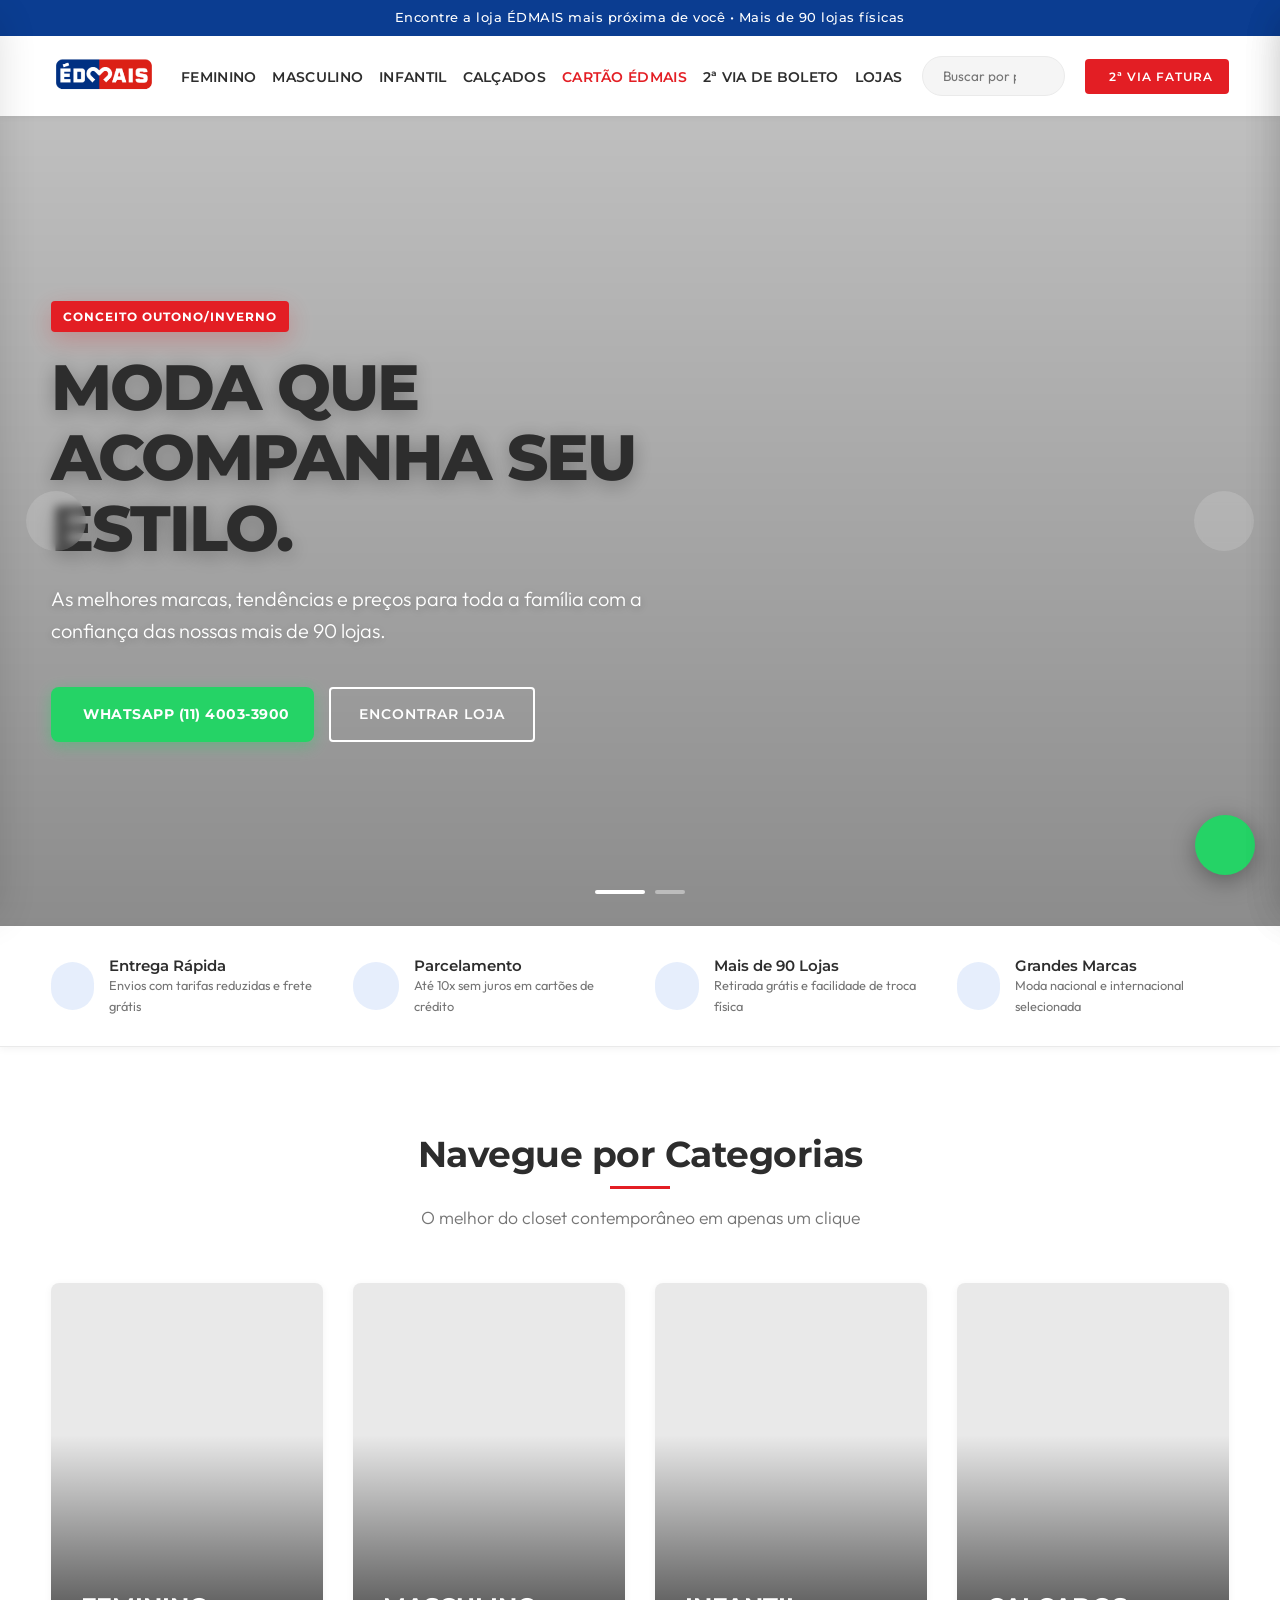
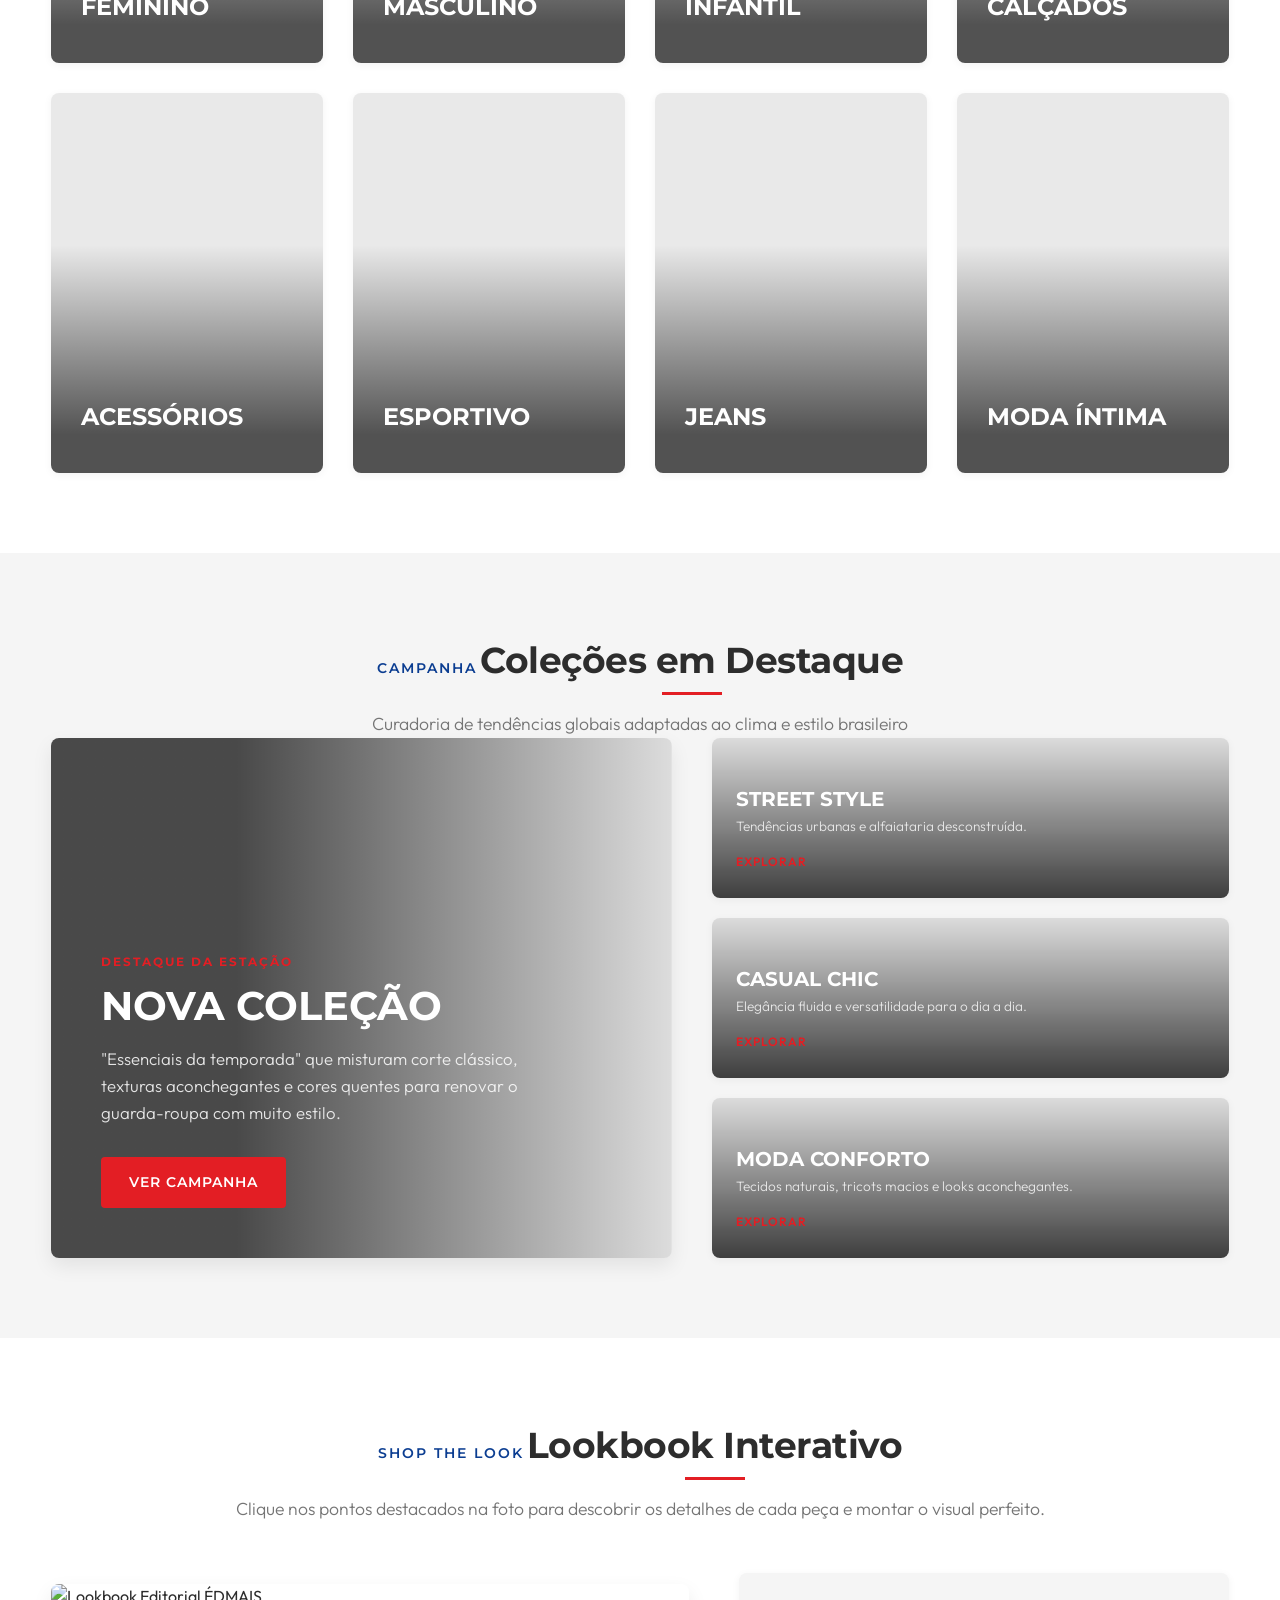
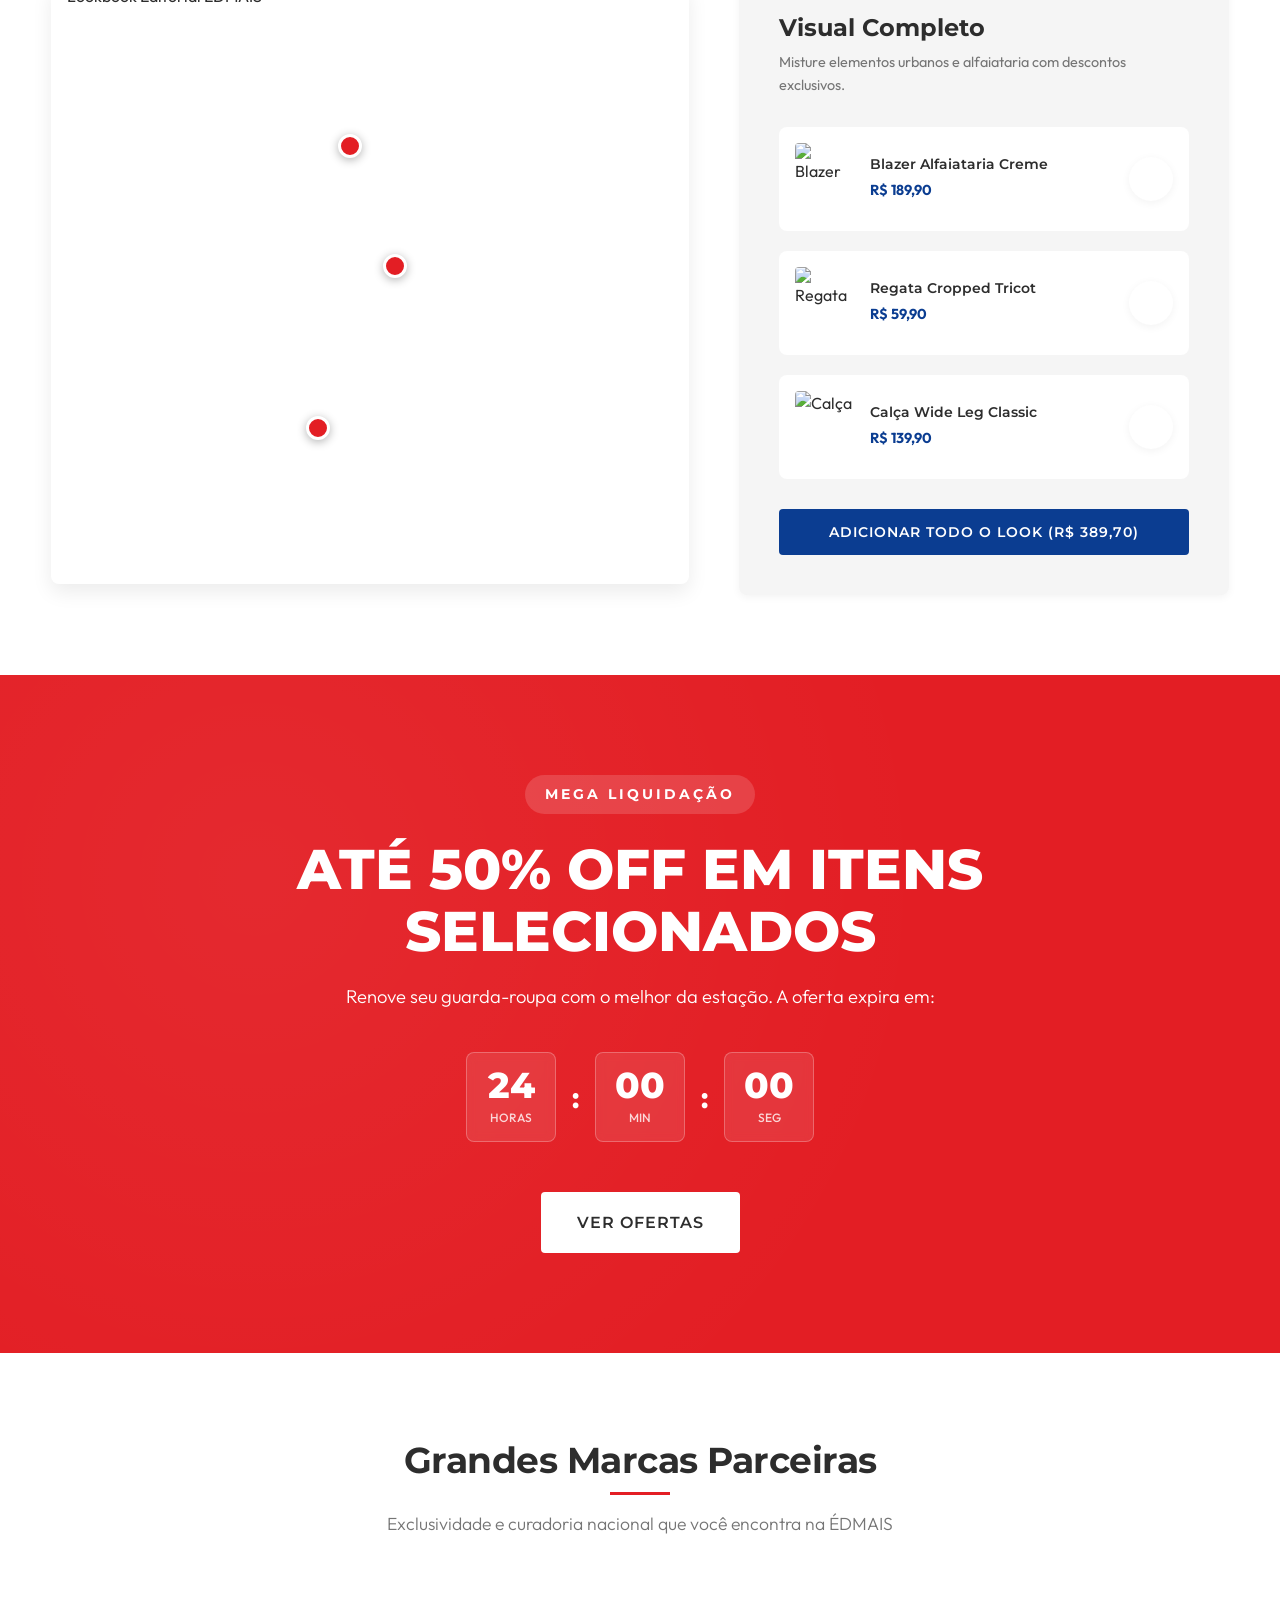
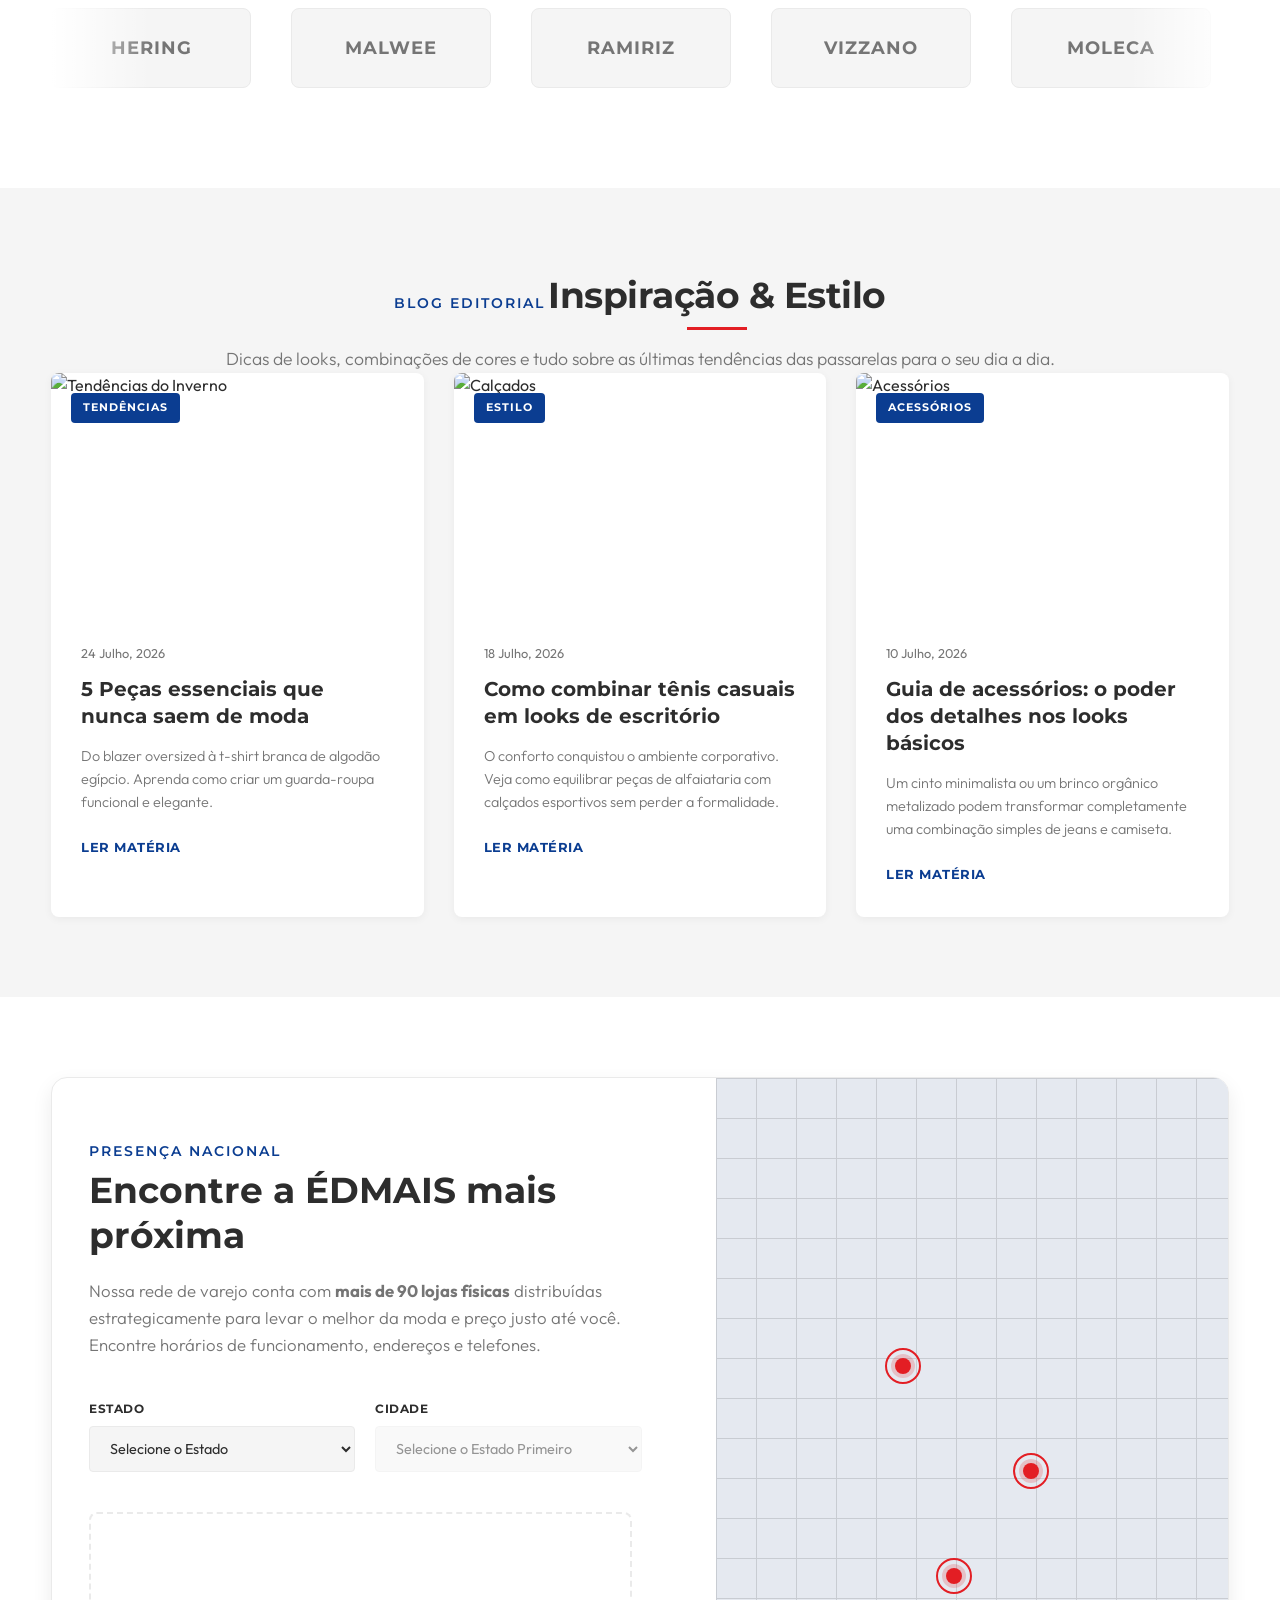
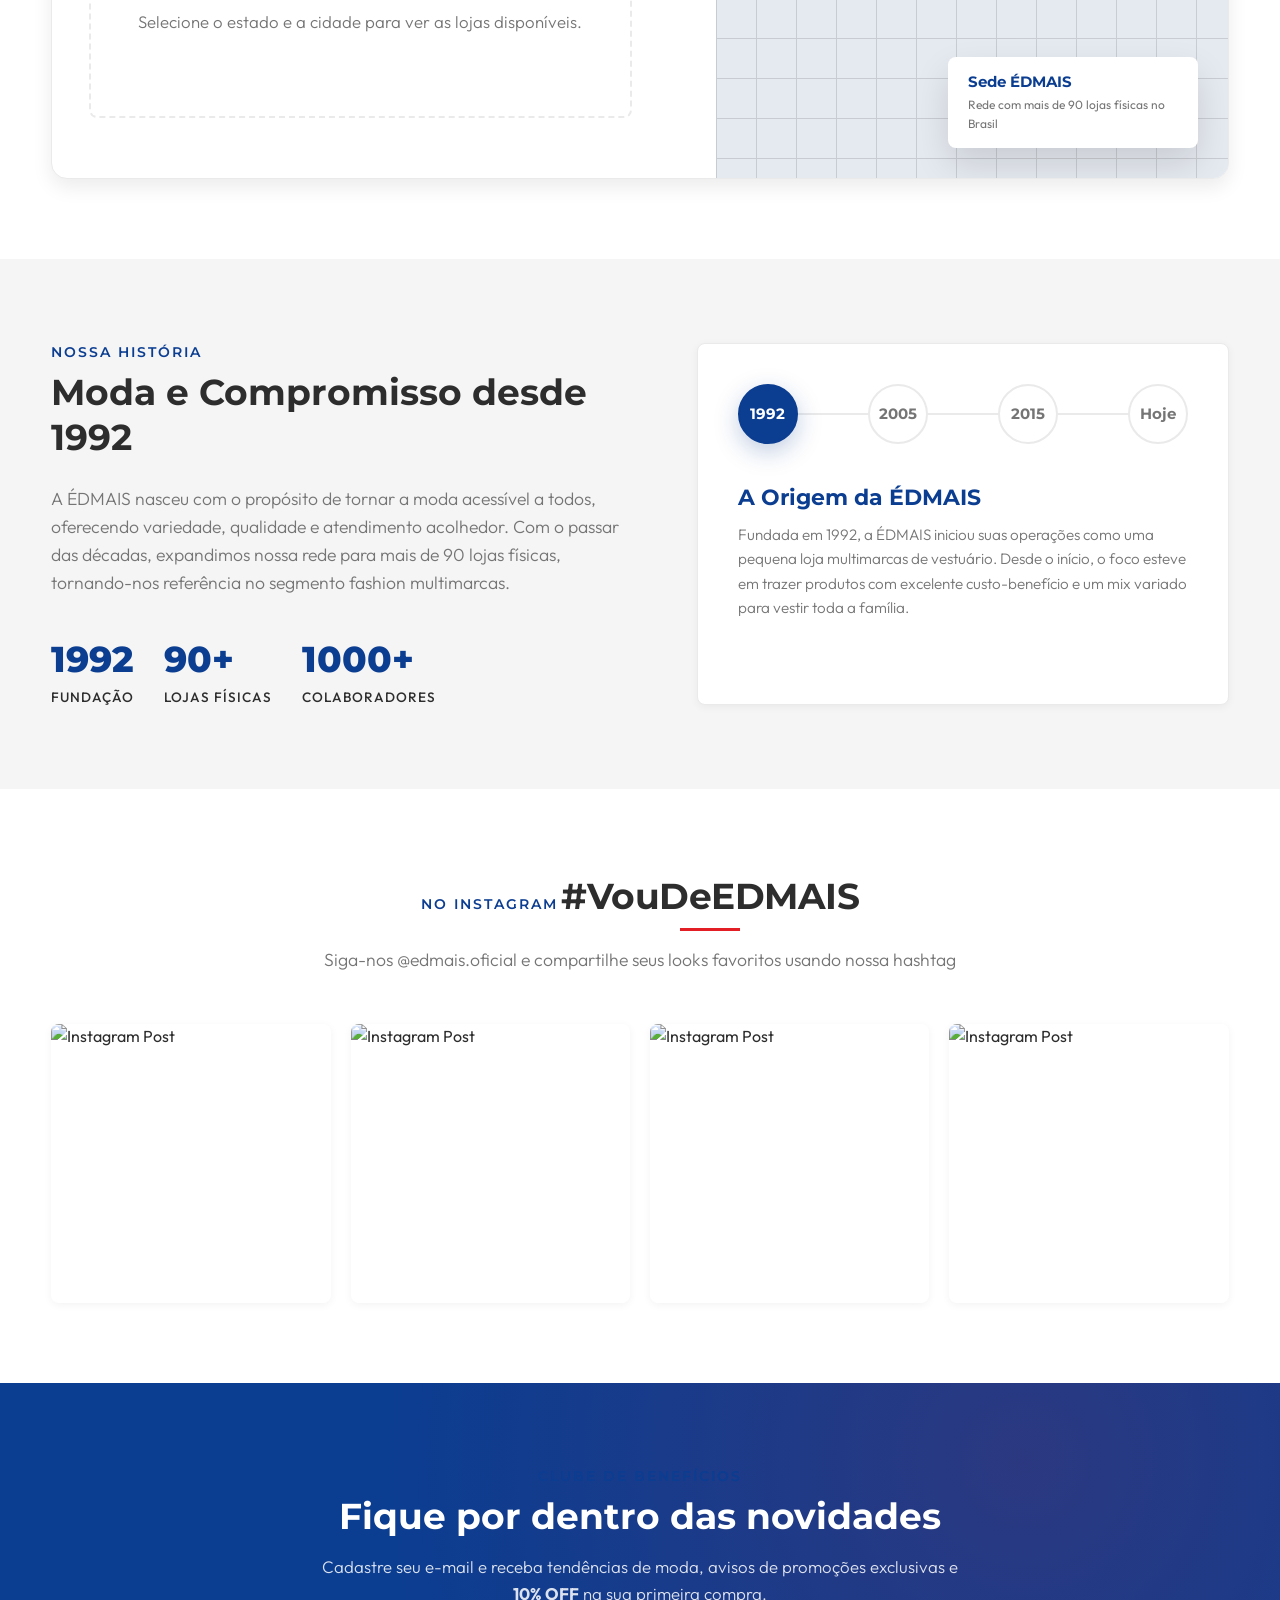
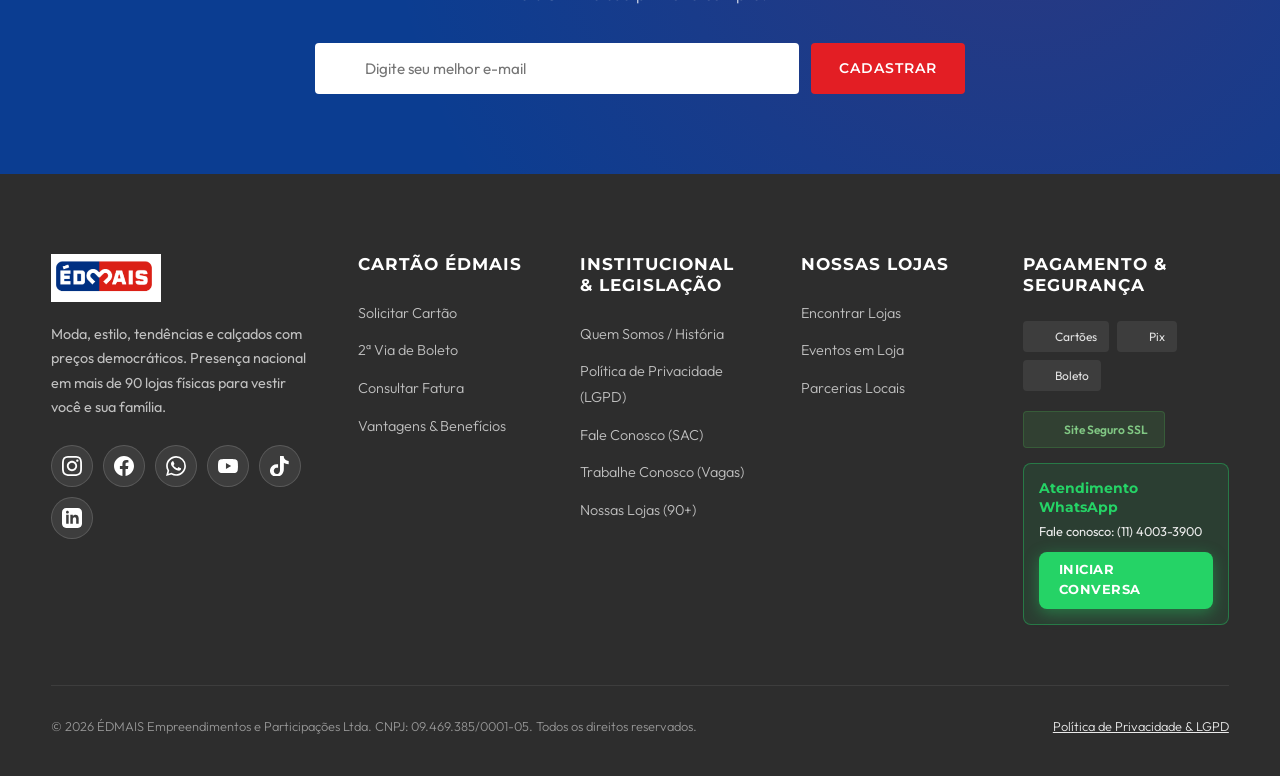
==== index.html @ a842e0b0 "Initial commit: Modernized ÉDMAIS Portal" ====
<!DOCTYPE html>
<html lang="pt-BR">
<head>
    <meta charset="UTF-8">
    <meta name="viewport" content="width=device-width, initial-scale=1.0">
    <title>ÉDMAIS | Moda, Calçados e Acessórios para toda a Família</title>
    <meta name="description" content="Descubra a nova coleção ÉDMAIS. Tendências de moda, calçados e acessórios com preços acessíveis e em mais de 90 lojas físicas.">
    <!-- Google Fonts -->
    <link rel="preconnect" href="https://fonts.googleapis.com">
    <link rel="preconnect" href="https://fonts.gstatic.com" crossorigin>
    <link href="https://fonts.googleapis.com/css2?family=Montserrat:wght@400;500;600;700;800&family=Outfit:wght@300;400;500;600&display=swap" rel="stylesheet">
    <!-- Lucide Icons -->
    <script src="https://unpkg.com/lucide@latest"></script>
    <link rel="stylesheet" href="styles.css">
</head>
<body>

    <!-- TOP PROMO BANNER -->
    <div class="top-promo-banner" id="top-promo">
        <a href="#store-locator" class="promo-link">
            <i data-lucide="map-pin"></i> Encontre a loja ÉDMAIS mais próxima de você • Mais de 90 lojas físicas
        </a>
        <button class="close-top-banner" id="close-banner-btn" aria-label="Fechar banner">
            <i data-lucide="x"></i>
        </button>
    </div>

    <!-- MAIN HEADER -->
    <header class="main-header" id="header">
        <div class="header-container">
            <!-- Mobile Menu Toggle -->
            <button class="mobile-menu-btn" id="mobile-menu-open" aria-label="Menu principal">
                <i data-lucide="menu"></i>
            </button>

            <!-- Brand Logo -->
            <a href="#" class="logo-brand" aria-label="ÉDMAIS Home">
                <img src="logo-edmais-official.png" alt="ÉDMAIS - Moda e Estilo" class="logo-img">
            </a>

            <!-- Desktop Navigation -->
            <nav class="desktop-nav">
                <ul>
                    <li><a href="#departments" class="nav-link">Feminino</a></li>
                    <li><a href="#departments" class="nav-link">Masculino</a></li>
                    <li><a href="#departments" class="nav-link">Infantil</a></li>
                    <li><a href="#departments" class="nav-link">Calçados</a></li>
                    <li><a href="cartao-edmais.html" class="nav-link highlight-red">Cartão ÉDMAIS</a></li>
                    <li><a href="boleto.html" class="nav-link">2ª Via de Boleto</a></li>
                    <li><a href="#store-locator" class="nav-link">Lojas</a></li>
                </ul>
            </nav>

            <!-- Search Area -->
            <div class="header-search">
                <div class="search-input-wrapper">
                    <input type="text" placeholder="Buscar por produtos, marcas..." id="search-input" autocomplete="off">
                    <button class="search-submit-btn" aria-label="Buscar">
                        <i data-lucide="search"></i>
                    </button>
                </div>
                <!-- Search Suggestions Autocomplete -->
                <div class="search-suggestions" id="search-suggestions">
                    <div class="suggestion-group">
                        <span class="group-title">Mais Buscados</span>
                        <a href="#" class="suggestion-item">Jaqueta Jeans</a>
                        <a href="#" class="suggestion-item">Bota de Couro</a>
                        <a href="#" class="suggestion-item">Vestido Floral</a>
                        <a href="#" class="suggestion-item">Tênis Casual</a>
                    </div>
                </div>
            </div>

            <!-- Action Icons -->
            <div class="header-actions">
                <button class="action-btn" id="search-mobile-toggle" aria-label="Buscar (Mobile)">
                    <i data-lucide="search"></i>
                </button>
                <a href="boleto.html" class="btn btn-red btn-xs">
                    <i data-lucide="file-text"></i> 2ª Via Fatura
                </a>
            </div>
        </div>
    </header>

    <!-- MOBILE SEARCH BAR (Toggled) -->
    <div class="mobile-search-bar" id="mobile-search-bar">
        <input type="text" placeholder="Buscar no site..." id="search-input-mobile">
        <button id="close-search-mobile"><i data-lucide="x"></i></button>
    </div>

    <!-- SIDE DRAWER: CART -->
    <div class="drawer-overlay" id="cart-overlay"></div>
    <div class="side-drawer" id="cart-drawer">
        <div class="drawer-header">
            <h3>Seu Carrinho</h3>
            <button class="close-drawer-btn" id="cart-close"><i data-lucide="x"></i></button>
        </div>
        <div class="drawer-content" id="cart-items-container">
            <!-- Dynamic Cart Items here -->
            <div class="empty-state">
                <i data-lucide="shopping-bag" class="empty-icon"></i>
                <p>Seu carrinho está vazio.</p>
                <a href="#departments" class="btn btn-blue close-drawer-action">Explorar Moda</a>
            </div>
        </div>
        <div class="drawer-footer" id="cart-drawer-footer" style="display: none;">
            <div class="summary-row">
                <span>Subtotal</span>
                <span class="total-price" id="cart-subtotal">R$ 0,00</span>
            </div>
            <div class="shipping-info">
                <i data-lucide="truck"></i>
                <span>Frete grátis para compras acima de R$ 199</span>
            </div>
            <button class="btn btn-red btn-block" id="btn-checkout">Finalizar Compra</button>
            <button class="btn btn-outline btn-block close-drawer-action" id="btn-continue-shopping">Continuar Comprando</button>
        </div>
    </div>

    <!-- SIDE DRAWER: FAVORITES -->
    <div class="drawer-overlay" id="favorites-overlay"></div>
    <div class="side-drawer" id="favorites-drawer">
        <div class="drawer-header">
            <h3>Seus Favoritos</h3>
            <button class="close-drawer-btn" id="favorites-close"><i data-lucide="x"></i></button>
        </div>
        <div class="drawer-content" id="fav-items-container">
            <!-- Dynamic Favorites Items here -->
            <div class="empty-state">
                <i data-lucide="heart" class="empty-icon"></i>
                <p>Nenhum item salvo ainda.</p>
                <a href="#departments" class="btn btn-blue close-drawer-action">Ver Tendências</a>
            </div>
        </div>
    </div>

    <!-- SIDE DRAWER: MOBILE MENU -->
    <div class="drawer-overlay" id="mobile-menu-overlay"></div>
    <div class="side-drawer mobile-drawer" id="mobile-drawer">
        <div class="drawer-header">
            <span class="logo-brand">
                <img src="logo-edmais-official.png" alt="ÉDMAIS" class="logo-img">
            </span>
            <button class="close-drawer-btn" id="mobile-menu-close"><i data-lucide="x"></i></button>
        </div>
        <div class="drawer-content">
            <ul class="mobile-nav-list">
                <li><a href="#departments" class="mobile-nav-link">Feminino</a></li>
                <li><a href="#departments" class="mobile-nav-link">Masculino</a></li>
                <li><a href="#departments" class="mobile-nav-link">Infantil</a></li>
                <li><a href="#departments" class="mobile-nav-link">Calçados</a></li>
                <li><a href="cartao-edmais.html" class="mobile-nav-link highlight-red">Cartão ÉDMAIS</a></li>
                <li><a href="boleto.html" class="mobile-nav-link">2ª Via de Boleto</a></li>
                <li><a href="#store-locator" class="mobile-nav-link">Lojas Físicas (90+)</a></li>
            </ul>
            <div class="mobile-drawer-footer">
                <a href="tel:0800" class="contact-item"><i data-lucide="phone"></i> Atendimento</a>
                <a href="#store-locator" class="contact-item"><i data-lucide="map-pin"></i> Encontre uma Loja</a>
            </div>
        </div>
    </div>

    <!-- HERO SECTION -->
    <section class="hero-section">
        <div class="hero-carousel">
            <!-- Slide 1 -->
            <div class="hero-slide active" style="background-image: linear-gradient(rgba(0, 0, 0, 0.25), rgba(0, 0, 0, 0.45)), url('https://images.unsplash.com/photo-1490481651871-ab68de25d43d?auto=format&fit=crop&w=1600&q=80');">
                <div class="hero-content">
                    <span class="badge-tag">CONCEITO OUTONO/INVERNO</span>
                    <h1 class="hero-title">Moda que acompanha seu estilo.</h1>
                    <p class="hero-subtitle">As melhores marcas, tendências e preços para toda a família com a confiança das nossas mais de 90 lojas.</p>
                    <div class="hero-actions-row">
                        <a href="https://wa.me/551140033900?text=Ol%C3%A1%21%20Gostaria%20de%20atendimento%20nas%20Lojas%20%C9DMAIS" target="_blank" rel="noopener" class="btn btn-whatsapp"><i data-lucide="message-circle"></i> WhatsApp (11) 4003-3900</a>
                        <a href="#store-locator" class="btn btn-outline-white">Encontrar Loja</a>
                    </div>
                </div>
            </div>
            <!-- Slide 2 -->
            <div class="hero-slide" style="background-image: linear-gradient(rgba(0, 0, 0, 0.25), rgba(0, 0, 0, 0.45)), url('https://images.unsplash.com/photo-1483985988355-763728e1935b?auto=format&fit=crop&w=1600&q=80');">
                <div class="hero-content">
                    <span class="badge-tag">EXCLUSIVO ÉDMAIS</span>
                    <h2 class="hero-title">Sua essência, suas escolhas.</h2>
                    <p class="hero-subtitle">Descubra a nova linha Denim e Calçados com condições de parcelamento imperdíveis.</p>
                    <div class="hero-actions-row">
                        <a href="#departments" class="btn btn-blue">Ver Jeans</a>
                        <a href="#promotions" class="btn btn-outline-white">Coleção Calçados</a>
                    </div>
                </div>
            </div>
        </div>
        <!-- Slider Navigation -->
        <button class="carousel-control prev" id="hero-prev" aria-label="Anterior"><i data-lucide="chevron-left"></i></button>
        <button class="carousel-control next" id="hero-next" aria-label="Próximo"><i data-lucide="chevron-right"></i></button>
        <div class="carousel-dots" id="hero-dots">
            <span class="dot active"></span>
            <span class="dot"></span>
        </div>
    </section>

    <!-- BENEFITS BAR -->
    <section class="benefits-section">
        <div class="benefits-container">
            <div class="benefit-item">
                <div class="benefit-icon">
                    <i data-lucide="truck"></i>
                </div>
                <div class="benefit-text">
                    <h4>Entrega Rápida</h4>
                    <p>Envios com tarifas reduzidas e frete grátis</p>
                </div>
            </div>
            <div class="benefit-item">
                <div class="benefit-icon">
                    <i data-lucide="credit-card"></i>
                </div>
                <div class="benefit-text">
                    <h4>Parcelamento</h4>
                    <p>Até 10x sem juros em cartões de crédito</p>
                </div>
            </div>
            <div class="benefit-item">
                <div class="benefit-icon">
                    <i data-lucide="map-pin"></i>
                </div>
                <div class="benefit-text">
                    <h4>Mais de 90 Lojas</h4>
                    <p>Retirada grátis e facilidade de troca física</p>
                </div>
            </div>
            <div class="benefit-item">
                <div class="benefit-icon">
                    <i data-lucide="award"></i>
                </div>
                <div class="benefit-text">
                    <h4>Grandes Marcas</h4>
                    <p>Moda nacional e internacional selecionada</p>
                </div>
            </div>
        </div>
    </section>

    <!-- DEPARTMENTS GRID -->
    <section class="section-container" id="departments">
        <div class="section-header">
            <h2 class="section-title">Navegue por Categorias</h2>
            <p class="section-subtitle">O melhor do closet contemporâneo em apenas um clique</p>
        </div>
        <div class="departments-grid">
            <!-- Feminino -->
            <a href="#lookbook" class="dept-card">
                <div class="dept-image" style="background-image: url('https://images.unsplash.com/photo-1487412720507-e7ab37603c6f?auto=format&fit=crop&w=600&q=80');"></div>
                <div class="dept-overlay"></div>
                <div class="dept-content">
                    <h3>Feminino</h3>
                    <span class="dept-cta">Ver Looks <i data-lucide="arrow-right"></i></span>
                </div>
            </a>
            <!-- Masculino -->
            <a href="#lookbook" class="dept-card">
                <div class="dept-image" style="background-image: url('https://images.unsplash.com/photo-1488161628813-04466f872be2?auto=format&fit=crop&w=600&q=80');"></div>
                <div class="dept-overlay"></div>
                <div class="dept-content">
                    <h3>Masculino</h3>
                    <span class="dept-cta">Descobrir <i data-lucide="arrow-right"></i></span>
                </div>
            </a>
            <!-- Infantil -->
            <a href="#lookbook" class="dept-card">
                <div class="dept-image" style="background-image: url('https://images.unsplash.com/photo-1519457431-44ccd64a579b?auto=format&fit=crop&w=600&q=80');"></div>
                <div class="dept-overlay"></div>
                <div class="dept-content">
                    <h3>Infantil</h3>
                    <span class="dept-cta">Explorar <i data-lucide="arrow-right"></i></span>
                </div>
            </a>
            <!-- Calçados -->
            <a href="#lookbook" class="dept-card">
                <div class="dept-image" style="background-image: url('https://images.unsplash.com/photo-1549298916-b41d501d3772?auto=format&fit=crop&w=600&q=80');"></div>
                <div class="dept-overlay"></div>
                <div class="dept-content">
                    <h3>Calçados</h3>
                    <span class="dept-cta">Confira <i data-lucide="arrow-right"></i></span>
                </div>
            </a>
            <!-- Acessórios -->
            <a href="#lookbook" class="dept-card">
                <div class="dept-image" style="background-image: url('https://images.unsplash.com/photo-1509319117193-57bab727e09d?auto=format&fit=crop&w=600&q=80');"></div>
                <div class="dept-overlay"></div>
                <div class="dept-content">
                    <h3>Acessórios</h3>
                    <span class="dept-cta">Acessar <i data-lucide="arrow-right"></i></span>
                </div>
            </a>
            <!-- Esportivo -->
            <a href="#lookbook" class="dept-card">
                <div class="dept-image" style="background-image: url('https://images.unsplash.com/photo-1483721310020-03333e577078?auto=format&fit=crop&w=600&q=80');"></div>
                <div class="dept-overlay"></div>
                <div class="dept-content">
                    <h3>Esportivo</h3>
                    <span class="dept-cta">Treinar <i data-lucide="arrow-right"></i></span>
                </div>
            </a>
            <!-- Jeans -->
            <a href="#lookbook" class="dept-card">
                <div class="dept-image" style="background-image: url('https://images.unsplash.com/photo-1541099649105-f69ad21f3246?auto=format&fit=crop&w=600&q=80');"></div>
                <div class="dept-overlay"></div>
                <div class="dept-content">
                    <h3>Jeans</h3>
                    <span class="dept-cta">Vestir <i data-lucide="arrow-right"></i></span>
                </div>
            </a>
            <!-- Moda Íntima -->
            <a href="#lookbook" class="dept-card">
                <div class="dept-image" style="background-image: url('https://images.unsplash.com/photo-1582533561751-ef6f6ab93a2e?auto=format&fit=crop&w=600&q=80');"></div>
                <div class="dept-overlay"></div>
                <div class="dept-content">
                    <h3>Moda Íntima</h3>
                    <span class="dept-cta">Coleções <i data-lucide="arrow-right"></i></span>
                </div>
            </a>
        </div>
    </section>

    <!-- FEATURED EDITORIAL COLLECTIONS -->
    <section class="section-container bg-light-section">
        <div class="section-header">
            <span class="accent-title">CAMPANHA</span>
            <h2 class="section-title">Coleções em Destaque</h2>
            <p class="section-subtitle">Curadoria de tendências globais adaptadas ao clima e estilo brasileiro</p>
        </div>
        <div class="collections-editorial-grid">
            <!-- Large Editorial Card -->
            <div class="editorial-card-large" style="background-image: linear-gradient(to right, rgba(0,0,0,0.7) 30%, rgba(0,0,0,0.1)), url('https://images.unsplash.com/photo-1539109136881-3be0616acf4b?auto=format&fit=crop&w=1200&q=80');">
                <div class="editorial-content">
                    <span class="editorial-label">Destaque da Estação</span>
                    <h3>Nova Coleção</h3>
                    <p class="editorial-desc">"Essenciais da temporada" que misturam corte clássico, texturas aconchegantes e cores quentes para renovar o guarda-roupa com muito estilo.</p>
                    <a href="#lookbook" class="btn btn-red">Ver Campanha</a>
                </div>
            </div>
            <!-- Sub Editorial Cards Grid -->
            <div class="editorial-sub-grid">
                <!-- Card 1 -->
                <div class="editorial-card-small" style="background-image: linear-gradient(rgba(0,0,0,0.1), rgba(0,0,0,0.75)), url('https://images.unsplash.com/photo-1509631179647-0177331693ae?auto=format&fit=crop&w=800&q=80');">
                    <div class="editorial-content-small">
                        <h4>Street Style</h4>
                        <p>Tendências urbanas e alfaiataria desconstruída.</p>
                        <a href="#lookbook" class="text-link">Explorar <i data-lucide="chevron-right"></i></a>
                    </div>
                </div>
                <!-- Card 2 -->
                <div class="editorial-card-small" style="background-image: linear-gradient(rgba(0,0,0,0.1), rgba(0,0,0,0.75)), url('https://images.unsplash.com/photo-1507679799987-c73779587ccf?auto=format&fit=crop&w=800&q=80');">
                    <div class="editorial-content-small">
                        <h4>Casual Chic</h4>
                        <p>Elegância fluida e versatilidade para o dia a dia.</p>
                        <a href="#lookbook" class="text-link">Explorar <i data-lucide="chevron-right"></i></a>
                    </div>
                </div>
                <!-- Card 3 -->
                <div class="editorial-card-small" style="background-image: linear-gradient(rgba(0,0,0,0.1), rgba(0,0,0,0.75)), url('https://images.unsplash.com/photo-1515886657613-9f3515b0c78f?auto=format&fit=crop&w=800&q=80');">
                    <div class="editorial-content-small">
                        <h4>Moda Conforto</h4>
                        <p>Tecidos naturais, tricots macios e looks aconchegantes.</p>
                        <a href="#lookbook" class="text-link">Explorar <i data-lucide="chevron-right"></i></a>
                    </div>
                </div>
            </div>
        </div>
    </section>

    <!-- LOOKBOOK INTERATIVO (HOTSPOTS) -->
    <section class="section-container" id="lookbook">
        <div class="section-header">
            <span class="accent-title">SHOP THE LOOK</span>
            <h2 class="section-title">Lookbook Interativo</h2>
            <p class="section-subtitle">Clique nos pontos destacados na foto para descobrir os detalhes de cada peça e montar o visual perfeito.</p>
        </div>
        <div class="lookbook-layout">
            <!-- Interactive Image Container -->
            <div class="lookbook-image-container">
                <img src="https://images.unsplash.com/photo-1529139574466-a303027c1d8b?auto=format&fit=crop&w=1000&q=80" alt="Lookbook Editorial ÉDMAIS" class="lookbook-img">
                
                <!-- Hotspot 1: Blazer -->
                <div class="hotspot" style="top: 25%; left: 45%;" data-product="1">
                    <span class="hotspot-trigger"></span>
                    <div class="hotspot-tooltip">
                        <div class="tooltip-img-wrapper">
                            <img src="https://images.unsplash.com/photo-1591047139829-d91aecb6caea?auto=format&fit=crop&w=150&q=80" alt="Casaco Editorial">
                        </div>
                        <div class="tooltip-info">
                            <h5>Blazer Alfaiataria Creme</h5>
                            <span class="tooltip-price">R$ 189,90</span>
                            <div class="tooltip-btn-row">
                                <button class="btn btn-red btn-xs add-to-cart-quick" data-id="p1" data-name="Blazer Alfaiataria Creme" data-price="189.90" data-img="https://images.unsplash.com/photo-1591047139829-d91aecb6caea?auto=format&fit=crop&w=150&q=80">
                                    <i data-lucide="shopping-bag"></i> Add
                                </button>
                                <button class="add-to-fav-quick" data-id="p1" data-name="Blazer Alfaiataria Creme" data-price="189.90" data-img="https://images.unsplash.com/photo-1591047139829-d91aecb6caea?auto=format&fit=crop&w=150&q=80">
                                    <i data-lucide="heart"></i>
                                </button>
                            </div>
                        </div>
                    </div>
                </div>

                <!-- Hotspot 2: Top -->
                <div class="hotspot" style="top: 45%; left: 52%;" data-product="2">
                    <span class="hotspot-trigger"></span>
                    <div class="hotspot-tooltip">
                        <div class="tooltip-img-wrapper">
                            <img src="https://images.unsplash.com/photo-1503342217505-b0a15ec3261c?auto=format&fit=crop&w=150&q=80" alt="Regata Canelada">
                        </div>
                        <div class="tooltip-info">
                            <h5>Regata Cropped Tricot</h5>
                            <span class="tooltip-price">R$ 59,90</span>
                            <div class="tooltip-btn-row">
                                <button class="btn btn-red btn-xs add-to-cart-quick" data-id="p2" data-name="Regata Cropped Tricot" data-price="59.90" data-img="https://images.unsplash.com/photo-1503342217505-b0a15ec3261c?auto=format&fit=crop&w=150&q=80">
                                    <i data-lucide="shopping-bag"></i> Add
                                </button>
                                <button class="add-to-fav-quick" data-id="p2" data-name="Regata Cropped Tricot" data-price="59.90" data-img="https://images.unsplash.com/photo-1503342217505-b0a15ec3261c?auto=format&fit=crop&w=150&q=80">
                                    <i data-lucide="heart"></i>
                                </button>
                            </div>
                        </div>
                    </div>
                </div>

                <!-- Hotspot 3: Pants -->
                <div class="hotspot" style="top: 72%; left: 40%;" data-product="3">
                    <span class="hotspot-trigger"></span>
                    <div class="hotspot-tooltip">
                        <div class="tooltip-img-wrapper">
                            <img src="https://images.unsplash.com/photo-1541099649105-f69ad21f3246?auto=format&fit=crop&w=150&q=80" alt="Calça Jeans">
                        </div>
                        <div class="tooltip-info">
                            <h5>Calça Wide Leg Classic</h5>
                            <span class="tooltip-price">R$ 139,90</span>
                            <div class="tooltip-btn-row">
                                <button class="btn btn-red btn-xs add-to-cart-quick" data-id="p3" data-name="Calça Wide Leg Classic" data-price="139.90" data-img="https://images.unsplash.com/photo-1541099649105-f69ad21f3246?auto=format&fit=crop&w=150&q=80">
                                    <i data-lucide="shopping-bag"></i> Add
                                </button>
                                <button class="add-to-fav-quick" data-id="p3" data-name="Calça Wide Leg Classic" data-price="139.90" data-img="https://images.unsplash.com/photo-1541099649105-f69ad21f3246?auto=format&fit=crop&w=150&q=80">
                                    <i data-lucide="heart"></i>
                                </button>
                            </div>
                        </div>
                    </div>
                </div>
            </div>

            <!-- Side Lookbook Products List -->
            <div class="lookbook-products-list">
                <h3>Visual Completo</h3>
                <p>Misture elementos urbanos e alfaiataria com descontos exclusivos.</p>
                <div class="look-products-wrapper">
                    <!-- Product Card 1 -->
                    <div class="look-product-card" data-trigger="1">
                        <img src="https://images.unsplash.com/photo-1591047139829-d91aecb6caea?auto=format&fit=crop&w=150&q=80" alt="Blazer">
                        <div class="look-product-details">
                            <h4>Blazer Alfaiataria Creme</h4>
                            <span class="price">R$ 189,90</span>
                        </div>
                        <button class="btn-icon-round add-to-cart-quick" data-id="p1" data-name="Blazer Alfaiataria Creme" data-price="189.90" data-img="https://images.unsplash.com/photo-1591047139829-d91aecb6caea?auto=format&fit=crop&w=150&q=80">
                            <i data-lucide="shopping-bag"></i>
                        </button>
                    </div>
                    <!-- Product Card 2 -->
                    <div class="look-product-card" data-trigger="2">
                        <img src="https://images.unsplash.com/photo-1503342217505-b0a15ec3261c?auto=format&fit=crop&w=150&q=80" alt="Regata">
                        <div class="look-product-details">
                            <h4>Regata Cropped Tricot</h4>
                            <span class="price">R$ 59,90</span>
                        </div>
                        <button class="btn-icon-round add-to-cart-quick" data-id="p2" data-name="Regata Cropped Tricot" data-price="59.90" data-img="https://images.unsplash.com/photo-1503342217505-b0a15ec3261c?auto=format&fit=crop&w=150&q=80">
                            <i data-lucide="shopping-bag"></i>
                        </button>
                    </div>
                    <!-- Product Card 3 -->
                    <div class="look-product-card" data-trigger="3">
                        <img src="https://images.unsplash.com/photo-1541099649105-f69ad21f3246?auto=format&fit=crop&w=150&q=80" alt="Calça">
                        <div class="look-product-details">
                            <h4>Calça Wide Leg Classic</h4>
                            <span class="price">R$ 139,90</span>
                        </div>
                        <button class="btn-icon-round add-to-cart-quick" data-id="p3" data-name="Calça Wide Leg Classic" data-price="139.90" data-img="https://images.unsplash.com/photo-1541099649105-f69ad21f3246?auto=format&fit=crop&w=150&q=80">
                            <i data-lucide="shopping-bag"></i>
                        </button>
                    </div>
                </div>
                <button class="btn btn-blue btn-block" id="buy-all-look">Adicionar Todo o Look (R$ 389,70)</button>
            </div>
        </div>
    </section>

    <!-- PROMOTIONAL RED BANNER WITH COUNTDOWN -->
    <section class="promo-banner-red" id="promotions">
        <div class="promo-content">
            <div class="promo-badge-text">MEGA LIQUIDAÇÃO</div>
            <h2 class="promo-title">ATÉ 50% OFF EM ITENS SELECIONADOS</h2>
            <p class="promo-subtitle">Renove seu guarda-roupa com o melhor da estação. A oferta expira em:</p>
            
            <!-- Countdown Timer -->
            <div class="countdown-timer">
                <div class="timer-box">
                    <span class="timer-number" id="hours">24</span>
                    <span class="timer-label">Horas</span>
                </div>
                <span class="timer-divider">:</span>
                <div class="timer-box">
                    <span class="timer-number" id="minutes">00</span>
                    <span class="timer-label">Min</span>
                </div>
                <span class="timer-divider">:</span>
                <div class="timer-box">
                    <span class="timer-number" id="seconds">00</span>
                    <span class="timer-label">Seg</span>
                </div>
            </div>
            
            <a href="#departments" class="btn btn-white btn-lg">Ver Ofertas</a>
        </div>
    </section>

    <!-- BRANDS SECTION (CAROUSEL) -->
    <section class="section-container" id="brands">
        <div class="section-header">
            <h2 class="section-title">Grandes Marcas Parceiras</h2>
            <p class="section-subtitle">Exclusividade e curadoria nacional que você encontra na ÉDMAIS</p>
        </div>
        <div class="brands-carousel-container">
            <div class="brands-track">
                <!-- Brand item 1 -->
                <div class="brand-item-card"><span>Hering</span></div>
                <!-- Brand item 2 -->
                <div class="brand-item-card"><span>Malwee</span></div>
                <!-- Brand item 3 -->
                <div class="brand-item-card"><span>Ramiriz</span></div>
                <!-- Brand item 4 -->
                <div class="brand-item-card"><span>Vizzano</span></div>
                <!-- Brand item 5 -->
                <div class="brand-item-card"><span>Moleca</span></div>
                <!-- Brand item 6 -->
                <div class="brand-item-card"><span>Beira Rio</span></div>
                <!-- Brand item 7 -->
                <div class="brand-item-card"><span>Dakota</span></div>
                <!-- Brand item 8 -->
                <div class="brand-item-card"><span>Olympikus</span></div>
                <!-- Duplicate for seamless scroll -->
                <div class="brand-item-card"><span>Hering</span></div>
                <div class="brand-item-card"><span>Malwee</span></div>
                <div class="brand-item-card"><span>Ramiriz</span></div>
                <div class="brand-item-card"><span>Vizzano</span></div>
                <div class="brand-item-card"><span>Moleca</span></div>
            </div>
        </div>
    </section>

    <!-- FASHION INSPIRATION SECTION (EDITORIAL CARDS) -->
    <section class="section-container bg-light-section">
        <div class="section-header">
            <span class="accent-title">BLOG EDITORIAL</span>
            <h2 class="section-title">Inspiração & Estilo</h2>
            <p class="section-subtitle">Dicas de looks, combinações de cores e tudo sobre as últimas tendências das passarelas para o seu dia a dia.</p>
        </div>
        <div class="inspiration-grid">
            <!-- Card 1 -->
            <article class="inspire-card">
                <div class="inspire-img-wrapper">
                    <img src="https://images.unsplash.com/photo-1505022610485-0249ba5b3675?auto=format&fit=crop&w=600&q=80" alt="Tendências do Inverno">
                    <span class="inspire-tag">Tendências</span>
                </div>
                <div class="inspire-content">
                    <span class="inspire-date">24 Julho, 2026</span>
                    <h3>5 Peças essenciais que nunca saem de moda</h3>
                    <p>Do blazer oversized à t-shirt branca de algodão egípcio. Aprenda como criar um guarda-roupa funcional e elegante.</p>
                    <a href="#lookbook" class="inspire-link">Ler Matéria <i data-lucide="arrow-right"></i></a>
                </div>
            </article>

            <!-- Card 2 -->
            <article class="inspire-card">
                <div class="inspire-img-wrapper">
                    <img src="https://images.unsplash.com/photo-1496747611176-843222e1e57c?auto=format&fit=crop&w=600&q=80" alt="Calçados">
                    <span class="inspire-tag">Estilo</span>
                </div>
                <div class="inspire-content">
                    <span class="inspire-date">18 Julho, 2026</span>
                    <h3>Como combinar tênis casuais em looks de escritório</h3>
                    <p>O conforto conquistou o ambiente corporativo. Veja como equilibrar peças de alfaiataria com calçados esportivos sem perder a formalidade.</p>
                    <a href="#lookbook" class="inspire-link">Ler Matéria <i data-lucide="arrow-right"></i></a>
                </div>
            </article>

            <!-- Card 3 -->
            <article class="inspire-card">
                <div class="inspire-img-wrapper">
                    <img src="https://images.unsplash.com/photo-1469334031218-e382a71b716b?auto=format&fit=crop&w=600&q=80" alt="Acessórios">
                    <span class="inspire-tag">Acessórios</span>
                </div>
                <div class="inspire-content">
                    <span class="inspire-date">10 Julho, 2026</span>
                    <h3>Guia de acessórios: o poder dos detalhes nos looks básicos</h3>
                    <p>Um cinto minimalista ou um brinco orgânico metalizado podem transformar completamente uma combinação simples de jeans e camiseta.</p>
                    <a href="#lookbook" class="inspire-link">Ler Matéria <i data-lucide="arrow-right"></i></a>
                </div>
            </article>
        </div>
    </section>

    <!-- STORE LOCATOR SECTION -->
    <section class="section-container" id="store-locator">
        <div class="store-locator-wrapper">
            <div class="store-info-side">
                <span class="accent-title">PRESENÇA NACIONAL</span>
                <h2>Encontre a ÉDMAIS mais próxima</h2>
                <p>Nossa rede de varejo conta com <strong>mais de 90 lojas físicas</strong> distribuídas estrategicamente para levar o melhor da moda e preço justo até você. Encontre horários de funcionamento, endereços e telefones.</p>
                
                <!-- Filter Controls -->
                <div class="store-filters">
                    <div class="filter-group">
                        <label for="state-select">Estado</label>
                        <select id="state-select">
                            <option value="">Selecione o Estado</option>
                            <option value="SP">São Paulo</option>
                            <option value="MG">Minas Gerais</option>
                            <option value="RJ">Rio de Janeiro</option>
                            <option value="PR">Paraná</option>
                            <option value="MS">Mato Grosso do Sul</option>
                        </select>
                    </div>
                    <div class="filter-group">
                        <label for="city-select">Cidade</label>
                        <select id="city-select" disabled>
                            <option value="">Selecione o Estado Primeiro</option>
                        </select>
                    </div>
                </div>

                <!-- Stores List Container -->
                <div class="stores-results-list" id="stores-list">
                    <div class="no-selection-message">
                        <i data-lucide="map-pin"></i>
                        <p>Selecione o estado e a cidade para ver as lojas disponíveis.</p>
                    </div>
                </div>
            </div>

            <!-- Mock Map Area -->
            <div class="store-map-side">
                <div class="map-placeholder">
                    <!-- Map background look -->
                    <div class="map-grid-pattern"></div>
                    <div class="map-pulse-pin pin-1" style="top: 40%; left: 35%;"></div>
                    <div class="map-pulse-pin pin-2" style="top: 55%; left: 60%;"></div>
                    <div class="map-pulse-pin pin-3" style="top: 70%; left: 45%;"></div>
                    <div class="map-card-info" id="map-tooltip">
                        <h4>Sede ÉDMAIS</h4>
                        <p>Rede com mais de 90 lojas físicas no Brasil</p>
                    </div>
                </div>
            </div>
        </div>
    </section>

    <!-- ABOUT ÉDMAIS (TIMELINE) -->
    <section class="section-container bg-light-section" id="about-us">
        <div class="about-wrapper">
            <div class="about-text-side">
                <span class="accent-title">NOSSA HISTÓRIA</span>
                <h2>Moda e Compromisso desde 1992</h2>
                <p>A ÉDMAIS nasceu com o propósito de tornar a moda acessível a todos, oferecendo variedade, qualidade e atendimento acolhedor. Com o passar das décadas, expandimos nossa rede para mais de 90 lojas físicas, tornando-nos referência no segmento fashion multimarcas.</p>
                <div class="stats-row">
                    <div class="stat-box">
                        <h3>1992</h3>
                        <p>Fundação</p>
                    </div>
                    <div class="stat-box">
                        <h3>90+</h3>
                        <p>Lojas Físicas</p>
                    </div>
                    <div class="stat-box">
                        <h3>1000+</h3>
                        <p>Colaboradores</p>
                    </div>
                </div>
            </div>
            
            <!-- Timeline widget -->
            <div class="about-timeline-side">
                <div class="timeline-navigation">
                    <button class="timeline-nav-btn active" data-year="1992">1992</button>
                    <button class="timeline-nav-btn" data-year="2005">2005</button>
                    <button class="timeline-nav-btn" data-year="2015">2015</button>
                    <button class="timeline-nav-btn" data-year="2026">Hoje</button>
                </div>
                <div class="timeline-content-card" id="timeline-content">
                    <h3 class="timeline-card-title">A Origem da ÉDMAIS</h3>
                    <p class="timeline-card-desc">Fundada em 1992, a ÉDMAIS iniciou suas operações como uma pequena loja multimarcas de vestuário. Desde o início, o foco esteve em trazer produtos com excelente custo-benefício e um mix variado para vestir toda a família.</p>
                </div>
            </div>
        </div>
    </section>

    <!-- INSTAGRAM INTEGRATION -->
    <section class="section-container">
        <div class="section-header">
            <span class="accent-title">NO INSTAGRAM</span>
            <h2 class="section-title">#VouDeEDMAIS</h2>
            <p class="section-subtitle">Siga-nos @edmais.oficial e compartilhe seus looks favoritos usando nossa hashtag</p>
        </div>
        <div class="instagram-grid">
            <!-- Item 1 -->
            <div class="insta-item" data-img="https://images.unsplash.com/photo-1529139574466-a303027c1d8b?auto=format&fit=crop&w=600&q=80">
                <img src="https://images.unsplash.com/photo-1529139574466-a303027c1d8b?auto=format&fit=crop&w=400&q=80" alt="Instagram Post">
                <div class="insta-overlay">
                    <div class="insta-stats">
                        <span><i data-lucide="heart"></i> 1.2k</span>
                        <span><i data-lucide="message-circle"></i> 48</span>
                    </div>
                </div>
            </div>
            <!-- Item 2 -->
            <div class="insta-item" data-img="https://images.unsplash.com/photo-1505022610485-0249ba5b3675?auto=format&fit=crop&w=600&q=80">
                <img src="https://images.unsplash.com/photo-1505022610485-0249ba5b3675?auto=format&fit=crop&w=400&q=80" alt="Instagram Post">
                <div class="insta-overlay">
                    <div class="insta-stats">
                        <span><i data-lucide="heart"></i> 940</span>
                        <span><i data-lucide="message-circle"></i> 32</span>
                    </div>
                </div>
            </div>
            <!-- Item 3 -->
            <div class="insta-item" data-img="https://images.unsplash.com/photo-1496747611176-843222e1e57c?auto=format&fit=crop&w=600&q=80">
                <img src="https://images.unsplash.com/photo-1496747611176-843222e1e57c?auto=format&fit=crop&w=400&q=80" alt="Instagram Post">
                <div class="insta-overlay">
                    <div class="insta-stats">
                        <span><i data-lucide="heart"></i> 1.5k</span>
                        <span><i data-lucide="message-circle"></i> 56</span>
                    </div>
                </div>
            </div>
            <!-- Item 4 -->
            <div class="insta-item" data-img="https://images.unsplash.com/photo-1469334031218-e382a71b716b?auto=format&fit=crop&w=600&q=80">
                <img src="https://images.unsplash.com/photo-1469334031218-e382a71b716b?auto=format&fit=crop&w=400&q=80" alt="Instagram Post">
                <div class="insta-overlay">
                    <div class="insta-stats">
                        <span><i data-lucide="heart"></i> 870</span>
                        <span><i data-lucide="message-circle"></i> 19</span>
                    </div>
                </div>
            </div>
        </div>
    </section>

    <!-- NEWSLETTER SECTION -->
    <section class="newsletter-section" id="newsletter">
        <div class="newsletter-container">
            <span class="accent-title">CLUBE DE BENEFÍCIOS</span>
            <h2>Fique por dentro das novidades</h2>
            <p>Cadastre seu e-mail e receba tendências de moda, avisos de promoções exclusivas e <strong>10% OFF</strong> na sua primeira compra.</p>
            
            <form class="newsletter-form" id="newsletter-form" novalidate>
                <div class="form-group-wrapper">
                    <div class="form-input-container">
                        <i data-lucide="mail" class="mail-icon"></i>
                        <input type="email" placeholder="Digite seu melhor e-mail" id="newsletter-email" required>
                    </div>
                    <button type="submit" class="btn btn-red">Cadastrar</button>
                </div>
                <div class="form-feedback" id="newsletter-feedback"></div>
            </form>
        </div>
    </section>

    <!-- FOOTER -->
    <footer class="main-footer">
        <div class="footer-grid">
            <!-- Brand description -->
            <div class="footer-col-brand">
                <a href="#" class="logo-brand" aria-label="ÉDMAIS Home">
                    <img src="logo-edmais-official.png" alt="ÉDMAIS" class="logo-img">
                </a>
                <p>Moda, estilo, tendências e calçados com preços democráticos. Presença nacional em mais de 90 lojas físicas para vestir você e sua família.</p>
                <div class="social-icons">
                    <a href="https://instagram.com/lojasedmais" target="_blank" rel="noopener" aria-label="Instagram ÉDMAIS" title="Instagram @lojasedmais" class="icon-instagram">
                        <svg viewBox="0 0 24 24" fill="currentColor"><path d="M12 2.163c3.204 0 3.584.012 4.85.07 3.252.148 4.771 1.691 4.919 4.919.058 1.265.069 1.645.069 4.849 0 3.205-.012 3.584-.069 4.849-.149 3.225-1.664 4.771-4.919 4.919-1.266.058-1.644.07-4.85.07-3.204 0-3.584-.012-4.849-.07-3.26-.149-4.771-1.699-4.919-4.92-.058-1.265-.07-1.644-.07-4.849 0-3.204.013-3.583.07-4.849.149-3.227 1.664-4.771 4.919-4.919 1.266-.057 1.645-.069 4.849-.069zm0-2.163c-3.259 0-3.667.014-4.947.072-4.358.2-6.78 2.618-6.98 6.98-.059 1.281-.073 1.689-.073 4.948 0 3.259.014 3.668.072 4.948.2 4.358 2.618 6.78 6.98 6.98 1.281.058 1.689.072 4.948.072 3.259 0 3.668-.014 4.948-.072 4.354-.2 6.782-2.618 6.979-6.98.059-1.28.073-1.689.073-4.948 0-3.259-.014-3.667-.072-4.947-.196-4.354-2.617-6.78-6.979-6.98-1.281-.059-1.69-.073-4.949-.073zm0 5.838c-3.403 0-6.162 2.759-6.162 6.162s2.759 6.163 6.162 6.163 6.162-2.759 6.162-6.163c0-3.403-2.759-6.162-6.162-6.162zm0 10.162c-2.209 0-4-1.79-4-4 0-2.209 1.791-4 4-4s4 1.791 4 4c0 2.21-1.791 4-4 4zm6.406-11.845c-.796 0-1.441.645-1.441 1.44s.645 1.44 1.441 1.44c.795 0 1.439-.645 1.439-1.44s-.644-1.44-1.439-1.44z"/></svg>
                    </a>
                    <a href="https://facebook.com/lojasedmais" target="_blank" rel="noopener" aria-label="Facebook ÉDMAIS" title="Facebook ÉDMAIS" class="icon-facebook">
                        <svg viewBox="0 0 24 24" fill="currentColor"><path d="M24 12.073c0-6.627-5.373-12-12-12s-12 5.373-12 12c0 5.99 4.388 10.954 10.125 11.854v-8.385H7.078v-3.47h3.047V9.43c0-3.007 1.792-4.669 4.533-4.669 1.312 0 2.686.235 2.686.235v2.953H15.83c-1.491 0-1.956.925-1.956 1.874v2.25h3.328l-.532 3.47h-2.796v8.385C19.612 23.027 24 18.062 24 12.073z"/></svg>
                    </a>
                    <a href="https://wa.me/551140033900" target="_blank" rel="noopener" aria-label="WhatsApp ÉDMAIS" title="WhatsApp (11) 4003-3900" class="icon-whatsapp">
                        <svg viewBox="0 0 24 24" fill="currentColor"><path d="M17.472 14.382c-.297-.149-1.758-.867-2.03-.967-.273-.099-.471-.148-.67.15-.197.297-.767.966-.94 1.164-.173.199-.347.223-.644.075-.297-.15-1.255-.463-2.39-1.475-.883-.788-1.48-1.761-1.653-2.059-.173-.297-.018-.458.13-.606.134-.133.298-.347.446-.52.149-.174.198-.298.298-.497.099-.198.05-.371-.025-.52-.075-.149-.669-1.612-.916-2.207-.242-.579-.487-.501-.669-.51l-.57-.01c-.198 0-.52.074-.792.372s-1.04 1.016-1.04 2.479 1.065 2.876 1.213 3.074c.149.198 2.095 3.2 5.076 4.487.709.306 1.263.489 1.694.626.712.226 1.36.194 1.872.118.571-.085 1.758-.719 2.006-1.413.248-.695.248-1.29.173-1.414-.074-.124-.272-.198-.57-.347m-5.421 7.403h-.004a9.87 9.87 0 01-5.031-1.378l-.361-.214-3.741.982.998-3.648-.235-.374a9.86 9.86 0 01-1.51-5.26c.001-5.45 4.436-9.884 9.888-9.884 2.64 0 5.122 1.03 6.988 2.898a9.825 9.825 0 012.893 6.994c-.003 5.45-4.437 9.884-9.885 9.884m8.413-18.297A11.815 11.815 0 0012.05 0C5.495 0 .16 5.335.157 11.892c0 2.096.547 4.142 1.588 5.945L.057 24l6.305-1.654a11.882 11.882 0 005.683 1.448h.005c6.554 0 11.89-5.335 11.893-11.893a11.821 11.821 0 00-3.48-8.413"/></svg>
                    </a>
                    <a href="https://youtube.com/@lojasedmais" target="_blank" rel="noopener" aria-label="YouTube ÉDMAIS" title="YouTube ÉDMAIS" class="icon-youtube">
                        <svg viewBox="0 0 24 24" fill="currentColor"><path d="M23.498 6.186a3.016 3.016 0 0 0-2.122-2.136C19.505 3.545 12 3.545 12 3.545s-7.505 0-9.377.505A3.017 3.017 0 0 0 .502 6.186C0 8.07 0 12 0 12s0 3.93.502 5.814a3.016 3.016 0 0 0 2.122 2.136c1.871.505 9.376.505 9.376.505s7.505 0 9.377-.505a3.015 3.015 0 0 0 2.122-2.136C24 15.93 24 12 24 12s0-3.93-.502-5.814zM9.545 15.568V8.432L15.818 12l-6.273 3.568z"/></svg>
                    </a>
                    <a href="https://tiktok.com/@lojasedmais" target="_blank" rel="noopener" aria-label="TikTok ÉDMAIS" title="TikTok @lojasedmais" class="icon-tiktok">
                        <svg viewBox="0 0 24 24" fill="currentColor"><path d="M12.525.02c1.31-.02 2.61-.01 3.91-.02.08 1.53.63 3.09 1.75 4.17 1.12 1.11 2.7 1.62 4.24 1.79v4.03c-1.44-.05-2.89-.35-4.2-.97-.57-.26-1.1-.59-1.62-.97v7.58c.01 2.24-.62 4.54-2.09 6.27-1.46 1.73-3.66 2.76-5.91 2.91-2.25.16-4.59-.44-6.3-1.92C.6 21.42-.24 19.16.03 16.92c.27-2.24 1.49-4.32 3.32-5.59 1.83-1.27 4.18-1.74 6.35-1.29v4.14c-1.07-.33-2.27-.2-3.23.36-.96.56-1.64 1.55-1.83 2.64-.19 1.09.12 2.23.82 3.08.7.85 1.79 1.34 2.89 1.3 1.1-.04 2.14-.58 2.77-1.48.63-.9.91-2.05.89-3.15V.02z"/></svg>
                    </a>
                    <a href="https://linkedin.com/company/lojasedmais" target="_blank" rel="noopener" aria-label="LinkedIn ÉDMAIS" title="LinkedIn ÉDMAIS" class="icon-linkedin">
                        <svg viewBox="0 0 24 24" fill="currentColor"><path d="M19 0h-14c-2.761 0-5 2.239-5 5v14c0 2.761 2.239 5 5 5h14c2.762 0 5-2.239 5-5v-14c0-2.761-2.238-5-5-5zm-11 19h-3v-11h3v11zm-1.5-12.268c-.966 0-1.75-.79-1.75-1.764s.784-1.764 1.75-1.764 1.75.79 1.75 1.764-.783 1.764-1.75 1.764zm13.5 12.268h-3v-5.604c0-3.368-4-3.113-4 0v5.604h-3v-11h3v1.765c1.396-2.586 7-2.777 7 2.476v6.759z"/></svg>
                    </a>
                </div>
            </div>
            
            <!-- Cartão ÉDMAIS Column -->
            <div class="footer-col">
                <h4>Cartão ÉDMAIS</h4>
                <ul>
                    <li><a href="cartao-edmais.html">Solicitar Cartão</a></li>
                    <li><a href="boleto.html">2ª Via de Boleto</a></li>
                    <li><a href="boleto.html">Consultar Fatura</a></li>
                    <li><a href="cartao-edmais.html">Vantagens & Benefícios</a></li>
                </ul>
            </div>
            
            <!-- Atendimento e Institucional Column -->
            <div class="footer-col">
                <h4>Institucional & Legislação</h4>
                <ul>
                    <li><a href="quem-somos.html">Quem Somos / História</a></li>
                    <li><a href="privacidade.html">Política de Privacidade (LGPD)</a></li>
                    <li><a href="atendimento.html?tipo=fale-conosco">Fale Conosco (SAC)</a></li>
                    <li><a href="atendimento.html?tipo=trabalhe-conosco">Trabalhe Conosco (Vagas)</a></li>
                    <li><a href="#store-locator">Nossas Lojas (90+)</a></li>
                </ul>
            </div>
            
            <!-- Lojas Column -->
            <div class="footer-col">
                <h4>Nossas Lojas</h4>
                <ul>
                    <li><a href="#store-locator">Encontrar Lojas</a></li>
                    <li><a href="#store-locator">Eventos em Loja</a></li>
                    <li><a href="#store-locator">Parcerias Locais</a></li>
                </ul>
            </div>
            
            <!-- Pagamento e Selos Column -->
            <div class="footer-col footer-security">
                <h4>Pagamento & Segurança</h4>
                <div class="payment-methods">
                    <span class="pay-badge"><i data-lucide="credit-card"></i> Cartões</span>
                    <span class="pay-badge"><i data-lucide="qr-code"></i> Pix</span>
                    <span class="pay-badge"><i data-lucide="barcode"></i> Boleto</span>
                </div>
                <div class="security-badges">
                    <div class="security-badge"><i data-lucide="shield-check"></i> Site Seguro SSL</div>
                </div>

                <div class="footer-whatsapp-box">
                    <h5 style="font-family: var(--font-heading); color: #25D366; font-size: 0.9rem; margin-bottom: 5px;"><i data-lucide="message-circle" style="vertical-align: middle;"></i> Atendimento WhatsApp</h5>
                    <p style="font-size: 0.8rem; color: var(--color-light-gray); margin-bottom: 10px;">Fale conosco: (11) 4003-3900</p>
                    <a href="https://wa.me/551140033900?text=Ol%C3%A1%21%20Gostaria%20de%20atendimento%20nas%20Lojas%20%C9DMAIS" target="_blank" rel="noopener" class="btn btn-whatsapp" style="width: 100%; font-size: 0.8rem; padding: 8px 12px;">
                        <i data-lucide="message-circle"></i> Iniciar Conversa
                    </a>
                </div>
            </div>
        </div>
        
        <!-- Legal bottom bar -->
        <div class="footer-bottom">
            <p>&copy; 2026 ÉDMAIS Empreendimentos e Participações Ltda. CNPJ: 09.469.385/0001-05. Todos os direitos reservados.</p>
            <p><a href="privacidade.html" style="color: var(--color-light-gray); text-decoration: underline;">Política de Privacidade & LGPD</a></p>
        </div>
    </footer>

    <!-- FLOATING WHATSAPP BUTTON -->
    <a href="https://wa.me/551140033900?text=Ol%C3%A1%21%20Gostaria%20de%20atendimento%20nas%20Lojas%20%C9DMAIS" target="_blank" rel="noopener" class="floating-whatsapp" aria-label="Atendimento pelo WhatsApp">
        <i data-lucide="message-circle"></i>
    </a>

    <!-- TOAST NOTIFICATION CONTAINER -->
    <div class="toast-container" id="toast-container"></div>

    <!-- INSTAGRAM POST LIGHTBOX MODAL -->
    <div class="modal-overlay" id="insta-modal">
        <div class="modal-container">
            <button class="modal-close" id="insta-modal-close"><i data-lucide="x"></i></button>
            <div class="insta-modal-body">
                <div class="insta-modal-img-side">
                    <img src="" id="insta-modal-img" alt="Post Completo">
                </div>
                <div class="insta-modal-content-side">
                    <div class="insta-modal-header">
                        <span class="logo-brand mini">
                            <img src="logo-edmais-official.png" alt="ÉDMAIS" class="logo-img">
                        </span>
                        <strong>@edmais.oficial</strong>
                    </div>
                    <div class="insta-modal-comments">
                        <p class="post-caption"><strong>@edmais.oficial</strong> O inverno chegou com looks que trazem conforto e elegância na medida certa! ✨ Encontre essas peças exclusivas em qualquer uma de nossas mais de 90 lojas no Brasil. #VouDeEDMAIS #ModaEDMAIS</p>
                        <div class="comment-item"><strong>@mariasilva</strong> Que blazer lindo! Tem na loja de Sorocaba?</div>
                        <div class="comment-item"><strong>@edmais.oficial</strong> Olá, Maria! Tem sim! Te esperamos lá! 😉</div>
                        <div class="comment-item"><strong>@fernando_m</strong> Combinação perfeita de tons terrosos! 👏👏</div>
                    </div>
                    <div class="insta-modal-actions">
                        <button class="modal-like-btn"><i data-lucide="heart"></i> Curtir</button>
                        <span class="likes-count">1,240 curtidas</span>
                    </div>
                </div>
            </div>
        </div>
    </div>

    <!-- MAIN JAVASCRIPT -->
    <script src="app.js"></script>
</body>
</html>
---- styles.css ----
/* 
   ÉDMAIS - DESIGN SYSTEM & STYLESHEET
   Aspiracional, Premium e Responsivo
*/

/* 1. VARIÁVEIS GLOBAIS (TOKENS) */
:root {
    --color-blue: #0B3D91;
    --color-blue-dark: #072a66;
    --color-blue-light: #e6eefc;
    --color-red: #E31E24;
    --color-red-dark: #b81418;
    --color-red-light: #fdf2f2;
    --color-white: #FFFFFF;
    --color-light: #F5F5F5;
    --color-light-gray: #EAEAEA;
    --color-dark: #2D2D2D;
    --color-muted: #757575;
    
    --font-heading: 'Montserrat', sans-serif;
    --font-body: 'Outfit', sans-serif;
    
    --shadow-sm: 0 2px 8px rgba(0, 0, 0, 0.05);
    --shadow-md: 0 8px 20px rgba(0, 0, 0, 0.08);
    --shadow-lg: 0 16px 36px rgba(0, 0, 0, 0.12);
    --shadow-red: 0 8px 24px rgba(227, 30, 36, 0.25);
    --shadow-blue: 0 8px 24px rgba(11, 61, 145, 0.25);
    
    --radius-sm: 4px;
    --radius-md: 8px;
    --radius-lg: 16px;
    --radius-full: 9999px;
    
    --transition-smooth: all 0.35s cubic-bezier(0.25, 0.8, 0.25, 1);
    --transition-fast: all 0.2s ease-out;
    
    --container-max-width: 1440px;
    --header-height: 80px;
}

/* 2. BASE & RESET */
* {
    margin: 0;
    padding: 0;
    box-sizing: border-box;
    -webkit-font-smoothing: antialiased;
    -moz-osx-font-smoothing: grayscale;
}

html {
    scroll-behavior: smooth;
    font-size: 16px;
}

body {
    font-family: var(--font-body);
    background-color: var(--color-white);
    color: var(--color-dark);
    line-height: 1.6;
    overflow-x: hidden;
}

h1, h2, h3, h4, h5, h6 {
    font-family: var(--font-heading);
    color: var(--color-dark);
    font-weight: 700;
    line-height: 1.25;
}

a {
    text-decoration: none;
    color: inherit;
    transition: var(--transition-fast);
}

ul {
    list-style: none;
}

img {
    max-width: 100%;
    height: auto;
    display: block;
}

button, input, select, textarea {
    font-family: inherit;
    border: none;
    background: none;
    outline: none;
}

button {
    cursor: pointer;
}

/* 3. ESTRUTURA E CONTAINER */
.section-container {
    max-width: var(--container-max-width);
    margin: 0 auto;
    padding: 80px 4% 80px 4%;
}

.bg-light-section {
    background-color: var(--color-light);
    max-width: 100% !important;
    padding-left: 0;
    padding-right: 0;
}
.bg-light-section > div, 
.bg-light-section > .collections-editorial-grid,
.bg-light-section > .inspiration-grid,
.bg-light-section > .about-wrapper {
    max-width: var(--container-max-width);
    margin: 0 auto;
    padding-left: 4%;
    padding-right: 4%;
}

.section-header {
    text-align: center;
    margin-bottom: 50px;
}

.section-title {
    font-size: 2.25rem;
    letter-spacing: -0.5px;
    margin-top: 5px;
    position: relative;
    display: inline-block;
    padding-bottom: 12px;
}

.section-title::after {
    content: '';
    position: absolute;
    bottom: 0;
    left: 50%;
    transform: translateX(-50%);
    width: 60px;
    height: 3px;
    background-color: var(--color-red);
}

.section-subtitle {
    color: var(--color-muted);
    font-size: 1.1rem;
    margin-top: 15px;
    font-weight: 300;
}

.accent-title {
    font-family: var(--font-heading);
    font-size: 0.85rem;
    letter-spacing: 2px;
    color: var(--color-blue);
    font-weight: 600;
    text-transform: uppercase;
}

/* 4. BOTÕES E COMPONENTES DE UI */
.btn {
    display: inline-flex;
    align-items: center;
    justify-content: center;
    padding: 14px 28px;
    font-family: var(--font-heading);
    font-weight: 600;
    font-size: 0.9rem;
    letter-spacing: 1px;
    text-transform: uppercase;
    border-radius: var(--radius-sm);
    transition: var(--transition-smooth);
    position: relative;
    overflow: hidden;
    gap: 8px;
}

.btn-blue {
    background-color: var(--color-blue);
    color: var(--color-white);
}

.btn-blue:hover {
    background-color: var(--color-blue-dark);
    box-shadow: var(--shadow-blue);
    transform: translateY(-2px);
}

.btn-red {
    background-color: var(--color-red);
    color: var(--color-white);
}

.btn-red:hover {
    background-color: var(--color-red-dark);
    box-shadow: var(--shadow-red);
    transform: translateY(-2px);
}

.btn-outline-white {
    border: 2px solid var(--color-white);
    color: var(--color-white);
}

.btn-outline-white:hover {
    background-color: var(--color-white);
    color: var(--color-dark);
    transform: translateY(-2px);
}

.btn-outline {
    border: 2px solid var(--color-dark);
    color: var(--color-dark);
}

.btn-outline:hover {
    background-color: var(--color-dark);
    color: var(--color-white);
}

.btn-white {
    background-color: var(--color-white);
    color: var(--color-dark);
}

.btn-white:hover {
    background-color: var(--color-light);
    transform: translateY(-2px);
    box-shadow: var(--shadow-md);
}

.btn-block {
    display: flex;
    width: 100%;
}

.btn-xs {
    padding: 8px 16px;
    font-size: 0.75rem;
}

.btn-lg {
    padding: 18px 36px;
    font-size: 1rem;
}

.btn-icon-round {
    width: 44px;
    height: 44px;
    border-radius: var(--radius-full);
    display: inline-flex;
    align-items: center;
    justify-content: center;
    background-color: var(--color-white);
    box-shadow: var(--shadow-sm);
    transition: var(--transition-smooth);
}

.btn-icon-round:hover {
    background-color: var(--color-red);
    color: var(--color-white);
    box-shadow: var(--shadow-red);
}

/* 5. TOP BANNER & HEADER */
.top-promo-banner {
    background-color: var(--color-blue);
    color: var(--color-white);
    padding: 8px 4%;
    text-align: center;
    font-size: 0.8rem;
    font-family: var(--font-heading);
    font-weight: 500;
    letter-spacing: 0.5px;
    display: flex;
    justify-content: center;
    align-items: center;
    position: relative;
    z-index: 101;
    transition: margin-top 0.4s ease-out;
}

.top-promo-banner i {
    width: 14px;
    height: 14px;
    vertical-align: middle;
    margin-right: 5px;
}

.promo-link {
    color: var(--color-white);
    display: inline-flex;
    align-items: center;
}

.promo-link:hover {
    text-decoration: underline;
}

.close-top-banner {
    position: absolute;
    right: 4%;
    top: 50%;
    transform: translateY(-50%);
    color: rgba(255, 255, 255, 0.75);
    transition: var(--transition-fast);
}

.close-top-banner:hover {
    color: var(--color-white);
}

/* Main Header */
.main-header {
    background-color: rgba(255, 255, 255, 0.95);
    backdrop-filter: blur(10px);
    box-shadow: var(--shadow-sm);
    position: sticky;
    top: 0;
    z-index: 100;
    transition: var(--transition-smooth);
}

.main-header.scrolled {
    padding: 10px 0;
    box-shadow: var(--shadow-md);
}

.header-container {
    max-width: var(--container-max-width);
    margin: 0 auto;
    padding: 0 4%;
    height: var(--header-height);
    display: flex;
    align-items: center;
    justify-content: space-between;
    gap: 20px;
}

/* Logo Design */
.logo-brand {
    display: inline-flex;
    align-items: center;
    text-decoration: none;
}

.logo-brand .logo-img {
    height: 48px;
    width: auto;
    max-width: 180px;
    display: block;
    object-fit: contain;
    transition: var(--transition-fast);
}

.logo-brand:hover .logo-img {
    transform: scale(1.04);
}

.logo-brand.mini .logo-img {
    height: 32px;
}

/* Desktop Navigation */
.desktop-nav {
    display: flex;
    align-items: center;
}

.desktop-nav ul {
    display: flex;
    align-items: center;
    gap: 16px;
    flex-wrap: nowrap;
    list-style: none;
}

.nav-link {
    font-family: var(--font-heading);
    font-weight: 600;
    font-size: 0.85rem;
    color: var(--color-dark);
    padding: 6px 0;
    letter-spacing: 0.3px;
    position: relative;
    text-transform: uppercase;
    white-space: nowrap;
}

.nav-link::after {
    content: '';
    position: absolute;
    bottom: 0;
    left: 0;
    width: 0;
    height: 2px;
    background-color: var(--color-blue);
    transition: var(--transition-fast);
}

.nav-link:hover::after {
    width: 100%;
}

.nav-link.highlight-red {
    color: var(--color-red);
}

.nav-link.highlight-red::after {
    background-color: var(--color-red);
}

/* Search Bar */
.header-search {
    position: relative;
    flex: 1;
    max-width: 320px;
}

.search-input-wrapper {
    position: relative;
    width: 100%;
    display: flex;
    align-items: center;
    border: 1px solid var(--color-light-gray);
    border-radius: var(--radius-full);
    background-color: var(--color-light);
    transition: var(--transition-fast);
}

.search-input-wrapper:focus-within {
    border-color: var(--color-blue);
    background-color: var(--color-white);
    box-shadow: 0 0 0 3px rgba(11, 61, 145, 0.1);
}

.search-input-wrapper input {
    width: 100%;
    padding: 10px 16px 10px 20px;
    font-size: 0.85rem;
    color: var(--color-dark);
    background: none;
}

.search-submit-btn {
    padding: 8px 16px;
    color: var(--color-muted);
    transition: var(--transition-fast);
}

.search-submit-btn:hover {
    color: var(--color-blue);
}

/* Autocomplete Suggestion */
.search-suggestions {
    position: absolute;
    top: 100%;
    left: 0;
    right: 0;
    margin-top: 10px;
    background-color: var(--color-white);
    border-radius: var(--radius-md);
    box-shadow: var(--shadow-lg);
    border: 1px solid var(--color-light-gray);
    padding: 15px;
    display: none;
    z-index: 120;
}

.search-suggestions.active {
    display: block;
}

.suggestion-group .group-title {
    font-family: var(--font-heading);
    font-size: 0.75rem;
    text-transform: uppercase;
    letter-spacing: 1px;
    color: var(--color-muted);
    display: block;
    margin-bottom: 10px;
}

.suggestion-item {
    display: block;
    padding: 8px 10px;
    font-size: 0.9rem;
    border-radius: var(--radius-sm);
    color: var(--color-dark);
}

.suggestion-item:hover {
    background-color: var(--color-light);
    color: var(--color-blue);
}

/* Action Icons */
.header-actions {
    display: flex;
    align-items: center;
    gap: 15px;
}

.action-btn {
    position: relative;
    color: var(--color-dark);
    padding: 8px;
    border-radius: var(--radius-full);
    transition: var(--transition-fast);
    display: inline-flex;
    align-items: center;
    justify-content: center;
}

.action-btn:hover {
    background-color: var(--color-light);
    color: var(--color-blue);
}

.action-btn .badge {
    position: absolute;
    top: 2px;
    right: 2px;
    background-color: var(--color-blue);
    color: var(--color-white);
    font-size: 0.65rem;
    font-weight: 700;
    width: 18px;
    height: 18px;
    border-radius: var(--radius-full);
    display: flex;
    align-items: center;
    justify-content: center;
    box-shadow: 0 2px 5px rgba(0,0,0,0.1);
}

.action-btn .badge-red {
    background-color: var(--color-red);
}

#search-mobile-toggle {
    display: none;
}

.mobile-search-bar {
    display: none;
    position: absolute;
    top: var(--header-height);
    left: 0;
    width: 100%;
    background-color: var(--color-white);
    padding: 12px 4%;
    box-shadow: var(--shadow-md);
    z-index: 99;
    align-items: center;
    gap: 10px;
}

/* 6. DRAWERS (CARRINHO E FAVORITOS) */
.drawer-overlay {
    position: fixed;
    top: 0;
    left: 0;
    width: 100vw;
    height: 100vh;
    background-color: rgba(0, 0, 0, 0.4);
    backdrop-filter: blur(4px);
    z-index: 1000;
    opacity: 0;
    pointer-events: none;
    transition: opacity 0.4s cubic-bezier(0.25, 0.8, 0.25, 1);
}

.drawer-overlay.active {
    opacity: 1;
    pointer-events: auto;
}

.side-drawer {
    position: fixed;
    top: 0;
    right: 0;
    width: 420px;
    height: 100vh;
    background-color: var(--color-white);
    z-index: 1001;
    box-shadow: var(--shadow-lg);
    display: flex;
    flex-direction: column;
    transform: translateX(100%);
    transition: transform 0.4s cubic-bezier(0.25, 0.8, 0.25, 1);
}

.side-drawer.active {
    transform: translateX(0);
}

.mobile-drawer {
    left: 0;
    right: auto;
    transform: translateX(-100%);
}

.mobile-drawer.active {
    transform: translateX(0);
}

.drawer-header {
    padding: 24px;
    border-bottom: 1px solid var(--color-light-gray);
    display: flex;
    align-items: center;
    justify-content: space-between;
}

.drawer-header h3 {
    font-size: 1.25rem;
    font-family: var(--font-heading);
}

.close-drawer-btn {
    color: var(--color-dark);
    padding: 8px;
    border-radius: var(--radius-full);
    transition: var(--transition-fast);
}

.close-drawer-btn:hover {
    background-color: var(--color-light);
    color: var(--color-red);
}

.drawer-content {
    flex: 1;
    overflow-y: auto;
    padding: 24px;
}

.drawer-footer {
    padding: 24px;
    border-top: 1px solid var(--color-light-gray);
    background-color: var(--color-light);
}

/* Empty drawer state */
.empty-state {
    display: flex;
    flex-direction: column;
    align-items: center;
    justify-content: center;
    height: 100%;
    text-align: center;
    gap: 15px;
}

.empty-icon {
    width: 60px;
    height: 60px;
    color: var(--color-light-gray);
}

.empty-state p {
    color: var(--color-muted);
}

/* Drawer Cart Items */
.cart-item {
    display: flex;
    gap: 15px;
    padding-bottom: 20px;
    margin-bottom: 20px;
    border-bottom: 1px solid var(--color-light-gray);
}

.cart-item-img {
    width: 80px;
    height: 96px;
    object-fit: cover;
    border-radius: var(--radius-sm);
}

.cart-item-details {
    flex: 1;
    display: flex;
    flex-direction: column;
    justify-content: space-between;
}

.cart-item-details h4 {
    font-size: 0.95rem;
    font-weight: 600;
    margin-bottom: 4px;
}

.cart-item-price {
    font-size: 0.95rem;
    font-weight: 700;
    color: var(--color-blue);
}

.cart-item-quantity {
    display: flex;
    align-items: center;
    border: 1px solid var(--color-light-gray);
    border-radius: var(--radius-sm);
    width: fit-content;
}

.qty-btn {
    padding: 4px 10px;
    font-size: 0.9rem;
    color: var(--color-dark);
}

.qty-val {
    padding: 0 10px;
    font-size: 0.85rem;
    font-weight: 600;
}

.remove-item-btn {
    align-self: flex-start;
    color: var(--color-muted);
    transition: var(--transition-fast);
}

.remove-item-btn:hover {
    color: var(--color-red);
}

/* Drawer Footer summary */
.summary-row {
    display: flex;
    justify-content: space-between;
    margin-bottom: 15px;
    font-size: 1.1rem;
    font-weight: 700;
}

.shipping-info {
    display: flex;
    align-items: center;
    gap: 8px;
    color: var(--color-blue);
    font-size: 0.8rem;
    font-weight: 500;
    margin-bottom: 20px;
}

.shipping-info i {
    width: 16px;
    height: 16px;
}

/* Mobile Drawer Nav List */
.mobile-menu-btn {
    display: none;
    color: var(--color-dark);
}

.mobile-nav-list {
    display: flex;
    flex-direction: column;
    gap: 20px;
}

.mobile-nav-link {
    font-family: var(--font-heading);
    font-size: 1.2rem;
    font-weight: 600;
    color: var(--color-dark);
    display: block;
    padding: 5px 0;
}

.mobile-nav-link.highlight-red {
    color: var(--color-red);
}

.mobile-drawer-footer {
    margin-top: 40px;
    border-top: 1px solid var(--color-light-gray);
    padding-top: 20px;
    display: flex;
    flex-direction: column;
    gap: 15px;
}

.contact-item {
    display: inline-flex;
    align-items: center;
    gap: 10px;
    font-size: 0.95rem;
    font-weight: 500;
}

/* 7. HERO BANNER */
.hero-section {
    position: relative;
    height: 90vh;
    min-height: 550px;
    width: 100%;
    overflow: hidden;
}

.hero-carousel {
    width: 100%;
    height: 100%;
    position: relative;
}

.hero-slide {
    position: absolute;
    top: 0;
    left: 0;
    width: 100%;
    height: 100%;
    background-size: cover;
    background-position: center;
    display: flex;
    align-items: center;
    opacity: 0;
    z-index: 1;
    transition: opacity 1s ease-in-out;
}

.hero-slide.active {
    opacity: 1;
    z-index: 2;
}

.hero-content {
    max-width: var(--container-max-width);
    margin: 0 auto;
    padding: 0 4%;
    width: 100%;
    color: var(--color-white);
    display: flex;
    flex-direction: column;
    align-items: flex-start;
}

.badge-tag {
    background-color: var(--color-red);
    color: var(--color-white);
    font-family: var(--font-heading);
    font-size: 0.75rem;
    font-weight: 700;
    padding: 6px 12px;
    border-radius: var(--radius-sm);
    letter-spacing: 1px;
    margin-bottom: 20px;
    display: inline-block;
    box-shadow: var(--shadow-red);
}

.hero-title {
    font-size: 4rem;
    font-weight: 800;
    letter-spacing: -2px;
    line-height: 1.1;
    margin-bottom: 20px;
    text-transform: uppercase;
    text-shadow: 0 4px 20px rgba(0,0,0,0.3);
    max-width: 700px;
    opacity: 0;
    transform: translateY(20px);
    transition: all 0.8s ease-out 0.2s;
}

.hero-slide.active .hero-title {
    opacity: 1;
    transform: translateY(0);
}

.hero-subtitle {
    font-size: 1.25rem;
    font-weight: 300;
    max-width: 600px;
    margin-bottom: 40px;
    text-shadow: 0 2px 10px rgba(0,0,0,0.3);
    opacity: 0;
    transform: translateY(20px);
    transition: all 0.8s ease-out 0.4s;
}

.hero-slide.active .hero-subtitle {
    opacity: 1;
    transform: translateY(0);
}

.hero-actions-row {
    display: flex;
    gap: 15px;
    opacity: 0;
    transform: translateY(20px);
    transition: all 0.8s ease-out 0.6s;
}

.hero-slide.active .hero-actions-row {
    opacity: 1;
    transform: translateY(0);
}

/* Slide controls */
.carousel-control {
    position: absolute;
    top: 50%;
    transform: translateY(-50%);
    z-index: 10;
    background-color: rgba(255, 255, 255, 0.15);
    backdrop-filter: blur(5px);
    color: var(--color-white);
    width: 60px;
    height: 60px;
    border-radius: var(--radius-full);
    display: flex;
    align-items: center;
    justify-content: center;
    transition: var(--transition-smooth);
}

.carousel-control:hover {
    background-color: var(--color-white);
    color: var(--color-dark);
    box-shadow: var(--shadow-md);
}

.carousel-control.prev {
    left: 2%;
}

.carousel-control.next {
    right: 2%;
}

.carousel-dots {
    position: absolute;
    bottom: 4%;
    left: 50%;
    transform: translateX(-50%);
    z-index: 10;
    display: flex;
    gap: 10px;
}

.carousel-dots .dot {
    width: 30px;
    height: 4px;
    background-color: rgba(255, 255, 255, 0.4);
    border-radius: var(--radius-full);
    cursor: pointer;
    transition: var(--transition-fast);
}

.carousel-dots .dot.active {
    background-color: var(--color-white);
    width: 50px;
}

/* 8. BENEFITS BAR */
.benefits-section {
    background-color: var(--color-white);
    box-shadow: var(--shadow-sm);
    border-bottom: 1px solid var(--color-light-gray);
    position: relative;
    z-index: 5;
}

.benefits-container {
    max-width: var(--container-max-width);
    margin: 0 auto;
    padding: 30px 4%;
    display: flex;
    justify-content: space-between;
    flex-wrap: wrap;
    gap: 30px;
}

.benefit-item {
    display: flex;
    align-items: center;
    gap: 15px;
    flex: 1;
    min-width: 220px;
}

.benefit-icon {
    width: 48px;
    height: 48px;
    border-radius: var(--radius-full);
    background-color: var(--color-blue-light);
    color: var(--color-blue);
    display: flex;
    align-items: center;
    justify-content: center;
    transition: var(--transition-smooth);
}

.benefit-icon i {
    width: 24px;
    height: 24px;
}

.benefit-item:hover .benefit-icon {
    background-color: var(--color-red-light);
    color: var(--color-red);
    transform: rotateY(180deg);
}

.benefit-text h4 {
    font-size: 0.95rem;
    font-weight: 600;
}

.benefit-text p {
    font-size: 0.8rem;
    color: var(--color-muted);
}

/* 9. DEPARTMENTS GRID */
.departments-grid {
    display: grid;
    grid-template-columns: repeat(4, 1fr);
    gap: 30px;
}

.dept-card {
    height: 380px;
    border-radius: var(--radius-md);
    overflow: hidden;
    position: relative;
    box-shadow: var(--shadow-sm);
}

.dept-image {
    width: 100%;
    height: 100%;
    background-size: cover;
    background-position: center;
    transition: transform 0.6s cubic-bezier(0.25, 0.8, 0.25, 1);
}

.dept-overlay {
    position: absolute;
    top: 0;
    left: 0;
    width: 100%;
    height: 100%;
    background: linear-gradient(to top, rgba(0, 0, 0, 0.8) 10%, rgba(0, 0, 0, 0.1) 60%);
    opacity: 0.85;
    transition: var(--transition-smooth);
}

.dept-content {
    position: absolute;
    bottom: 0;
    left: 0;
    width: 100%;
    padding: 30px;
    color: var(--color-white);
    display: flex;
    flex-direction: column;
    justify-content: flex-end;
    transform: translateY(15px);
    transition: var(--transition-smooth);
    z-index: 2;
}

.dept-content h3 {
    font-size: 1.5rem;
    color: var(--color-white);
    margin-bottom: 5px;
    font-weight: 700;
    text-transform: uppercase;
}

.dept-cta {
    font-size: 0.8rem;
    font-weight: 500;
    letter-spacing: 1px;
    text-transform: uppercase;
    display: flex;
    align-items: center;
    gap: 5px;
    opacity: 0;
    transition: var(--transition-smooth);
}

.dept-cta i {
    width: 14px;
    height: 14px;
}

/* Dept Card Hovers */
.dept-card:hover .dept-image {
    transform: scale(1.1);
}

.dept-card:hover .dept-overlay {
    opacity: 0.6;
}

.dept-card:hover .dept-content {
    transform: translateY(0);
}

.dept-card:hover .dept-cta {
    opacity: 1;
}

/* 10. EDITORIAL COLLECTIONS */
.collections-editorial-grid {
    display: grid;
    grid-template-columns: 1.2fr 1fr;
    gap: 40px;
}

.editorial-card-large {
    height: 520px;
    border-radius: var(--radius-md);
    background-size: cover;
    background-position: center;
    display: flex;
    align-items: flex-end;
    padding: 50px;
    box-shadow: var(--shadow-md);
}

.editorial-content {
    color: var(--color-white);
    max-width: 480px;
}

.editorial-label {
    font-family: var(--font-heading);
    font-size: 0.75rem;
    font-weight: 700;
    text-transform: uppercase;
    letter-spacing: 2px;
    color: var(--color-red);
    display: block;
    margin-bottom: 10px;
}

.editorial-content h3 {
    font-size: 2.5rem;
    color: var(--color-white);
    margin-bottom: 15px;
    text-transform: uppercase;
}

.editorial-desc {
    font-weight: 300;
    font-size: 1.05rem;
    color: rgba(255, 255, 255, 0.85);
    margin-bottom: 30px;
}

/* Editorial Sub Grid */
.editorial-sub-grid {
    display: grid;
    grid-template-rows: repeat(3, 1fr);
    gap: 20px;
}

.editorial-card-small {
    border-radius: var(--radius-md);
    background-size: cover;
    background-position: center;
    display: flex;
    align-items: flex-end;
    padding: 24px;
    box-shadow: var(--shadow-sm);
    transition: var(--transition-smooth);
}

.editorial-card-small:hover {
    transform: translateY(-5px);
    box-shadow: var(--shadow-md);
}

.editorial-content-small {
    color: var(--color-white);
}

.editorial-content-small h4 {
    font-size: 1.25rem;
    color: var(--color-white);
    margin-bottom: 4px;
    text-transform: uppercase;
}

.editorial-content-small p {
    font-size: 0.85rem;
    font-weight: 300;
    color: rgba(255, 255, 255, 0.8);
    margin-bottom: 10px;
}

.text-link {
    font-size: 0.75rem;
    font-weight: 600;
    text-transform: uppercase;
    letter-spacing: 1px;
    color: var(--color-red);
    display: inline-flex;
    align-items: center;
    gap: 4px;
}

.text-link:hover {
    color: var(--color-white);
}

.text-link i {
    width: 12px;
    height: 12px;
}

/* 11. LOOKBOOK INTERATIVO (HOTSPOTS) */
.lookbook-layout {
    display: grid;
    grid-template-columns: 1.3fr 1fr;
    gap: 50px;
    align-items: center;
}

.lookbook-image-container {
    position: relative;
    border-radius: var(--radius-md);
    overflow: hidden;
    box-shadow: var(--shadow-md);
}

.lookbook-img {
    width: 100%;
    height: 600px;
    object-fit: cover;
}

/* Hotspots */
.hotspot {
    position: absolute;
    z-index: 10;
}

.hotspot-trigger {
    width: 24px;
    height: 24px;
    background-color: var(--color-red);
    border: 3px solid var(--color-white);
    border-radius: var(--radius-full);
    display: block;
    cursor: pointer;
    box-shadow: 0 2px 10px rgba(0,0,0,0.3);
    position: relative;
}

.hotspot-trigger::after {
    content: '';
    position: absolute;
    top: -8px;
    left: -8px;
    right: -8px;
    bottom: -8px;
    border-radius: var(--radius-full);
    border: 2px solid var(--color-red);
    animation: pulse-hotspot 2s infinite;
    opacity: 0;
}

@keyframes pulse-hotspot {
    0% {
        transform: scale(0.6);
        opacity: 1;
    }
    100% {
        transform: scale(1.4);
        opacity: 0;
    }
}

/* Hotspot Tooltip Card */
.hotspot-tooltip {
    position: absolute;
    bottom: 35px;
    left: 50%;
    transform: translateX(-50%) translateY(10px);
    width: 220px;
    background-color: var(--color-white);
    border-radius: var(--radius-md);
    box-shadow: var(--shadow-lg);
    border: 1px solid var(--color-light-gray);
    padding: 12px;
    display: flex;
    gap: 12px;
    opacity: 0;
    pointer-events: none;
    transition: var(--transition-smooth);
    z-index: 15;
}

.hotspot-tooltip::after {
    content: '';
    position: absolute;
    top: 100%;
    left: 50%;
    transform: translateX(-50%);
    border-width: 8px;
    border-style: solid;
    border-color: var(--color-white) transparent transparent transparent;
}

.hotspot:hover .hotspot-tooltip,
.hotspot.active .hotspot-tooltip {
    opacity: 1;
    pointer-events: auto;
    transform: translateX(-50%) translateY(0);
}

.tooltip-img-wrapper {
    width: 60px;
    height: 72px;
    flex-shrink: 0;
}

.tooltip-img-wrapper img {
    width: 100%;
    height: 100%;
    object-fit: cover;
    border-radius: var(--radius-sm);
}

.tooltip-info {
    flex: 1;
    display: flex;
    flex-direction: column;
    justify-content: space-between;
}

.tooltip-info h5 {
    font-size: 0.8rem;
    font-weight: 600;
    margin-bottom: 2px;
    line-height: 1.2;
}

.tooltip-price {
    font-size: 0.85rem;
    font-weight: 700;
    color: var(--color-blue);
}

.tooltip-btn-row {
    display: flex;
    align-items: center;
    gap: 6px;
    margin-top: 4px;
}

.tooltip-btn-row .add-to-fav-quick {
    color: var(--color-muted);
    padding: 5px;
    border-radius: var(--radius-full);
    display: flex;
    align-items: center;
    justify-content: center;
    transition: var(--transition-fast);
}

.tooltip-btn-row .add-to-fav-quick:hover,
.tooltip-btn-row .add-to-fav-quick.active {
    color: var(--color-red);
    background-color: var(--color-red-light);
}

/* Side look products list */
.lookbook-products-list {
    background-color: var(--color-light);
    border-radius: var(--radius-md);
    padding: 40px;
    box-shadow: var(--shadow-sm);
}

.lookbook-products-list h3 {
    font-size: 1.5rem;
    margin-bottom: 8px;
}

.lookbook-products-list p {
    font-size: 0.9rem;
    color: var(--color-muted);
    margin-bottom: 30px;
}

.look-products-wrapper {
    display: flex;
    flex-direction: column;
    gap: 20px;
    margin-bottom: 30px;
}

.look-product-card {
    display: flex;
    align-items: center;
    gap: 15px;
    padding: 15px;
    background-color: var(--color-white);
    border-radius: var(--radius-md);
    border: 1px solid transparent;
    transition: var(--transition-smooth);
    cursor: pointer;
}

.look-product-card:hover,
.look-product-card.active {
    border-color: var(--color-blue);
    box-shadow: var(--shadow-md);
}

.look-product-card img {
    width: 60px;
    height: 72px;
    object-fit: cover;
    border-radius: var(--radius-sm);
}

.look-product-details {
    flex: 1;
}

.look-product-details h4 {
    font-size: 0.9rem;
    font-weight: 600;
    margin-bottom: 4px;
}

.look-product-details .price {
    font-size: 0.9rem;
    font-weight: 700;
    color: var(--color-blue);
}

/* 12. RED PROMO BANNER WITH COUNTDOWN */
.promo-banner-red {
    background-color: var(--color-red);
    background-image: radial-gradient(circle at 20% 30%, rgba(255, 255, 255, 0.05) 0%, transparent 60%);
    color: var(--color-white);
    text-align: center;
    padding: 100px 4%;
    position: relative;
    overflow: hidden;
}

.promo-content {
    max-width: 800px;
    margin: 0 auto;
    position: relative;
    z-index: 2;
}

.promo-badge-text {
    font-family: var(--font-heading);
    font-size: 0.9rem;
    font-weight: 700;
    letter-spacing: 3px;
    color: var(--color-white);
    background-color: rgba(255, 255, 255, 0.15);
    padding: 8px 20px;
    border-radius: var(--radius-full);
    display: inline-block;
    margin-bottom: 25px;
}

.promo-title {
    color: var(--color-white);
    font-size: 3.5rem;
    font-weight: 800;
    line-height: 1.1;
    margin-bottom: 20px;
    text-transform: uppercase;
}

.promo-subtitle {
    font-size: 1.15rem;
    font-weight: 300;
    margin-bottom: 40px;
}

/* Countdown Timer */
.countdown-timer {
    display: flex;
    justify-content: center;
    align-items: center;
    gap: 15px;
    margin-bottom: 50px;
}

.timer-box {
    background-color: rgba(255, 255, 255, 0.1);
    backdrop-filter: blur(5px);
    border: 1px solid rgba(255, 255, 255, 0.25);
    border-radius: var(--radius-md);
    width: 90px;
    height: 90px;
    display: flex;
    flex-direction: column;
    justify-content: center;
    align-items: center;
}

.timer-number {
    font-family: var(--font-heading);
    font-size: 2.25rem;
    font-weight: 800;
    line-height: 1;
}

.timer-label {
    font-size: 0.75rem;
    text-transform: uppercase;
    font-weight: 500;
    margin-top: 5px;
    opacity: 0.8;
}

.timer-divider {
    font-size: 2rem;
    font-weight: 700;
}

/* 13. BRANDS SECTION (INFINITE SCROLL) */
.brands-carousel-container {
    overflow: hidden;
    position: relative;
    width: 100%;
    padding: 20px 0;
}

.brands-carousel-container::before,
.brands-carousel-container::after {
    content: '';
    position: absolute;
    top: 0;
    width: 100px;
    height: 100%;
    z-index: 2;
    pointer-events: none;
}

.brands-carousel-container::before {
    left: 0;
    background: linear-gradient(to right, var(--color-white), transparent);
}

.brands-carousel-container::after {
    right: 0;
    background: linear-gradient(to left, var(--color-white), transparent);
}

.brands-track {
    display: flex;
    gap: 40px;
    width: calc(240px * 13);
    animation: infinite-brand-scroll 30s linear infinite;
}

@keyframes infinite-brand-scroll {
    0% {
        transform: translateX(0);
    }
    100% {
        transform: translateX(calc(-240px * 8));
    }
}

.brand-item-card {
    width: 200px;
    height: 80px;
    background-color: var(--color-light);
    border-radius: var(--radius-md);
    display: flex;
    align-items: center;
    justify-content: center;
    flex-shrink: 0;
    transition: var(--transition-smooth);
    border: 1px solid var(--color-light-gray);
}

.brand-item-card span {
    font-family: var(--font-heading);
    font-weight: 700;
    font-size: 1.1rem;
    color: var(--color-muted);
    letter-spacing: 1px;
    text-transform: uppercase;
}

.brand-item-card:hover {
    background-color: var(--color-white);
    border-color: var(--color-blue);
    box-shadow: var(--shadow-md);
}

.brand-item-card:hover span {
    color: var(--color-blue);
}

/* 14. FASHION INSPIRATION SECTION */
.inspiration-grid {
    display: grid;
    grid-template-columns: repeat(3, 1fr);
    gap: 30px;
}

.inspire-card {
    background-color: var(--color-white);
    border-radius: var(--radius-md);
    overflow: hidden;
    box-shadow: var(--shadow-sm);
    transition: var(--transition-smooth);
}

.inspire-card:hover {
    transform: translateY(-8px);
    box-shadow: var(--shadow-lg);
}

.inspire-img-wrapper {
    position: relative;
    height: 240px;
    overflow: hidden;
}

.inspire-img-wrapper img {
    width: 100%;
    height: 100%;
    object-fit: cover;
    transition: transform 0.6s ease;
}

.inspire-card:hover .inspire-img-wrapper img {
    transform: scale(1.08);
}

.inspire-tag {
    position: absolute;
    top: 20px;
    left: 20px;
    background-color: var(--color-blue);
    color: var(--color-white);
    font-family: var(--font-heading);
    font-size: 0.7rem;
    font-weight: 700;
    letter-spacing: 1px;
    text-transform: uppercase;
    padding: 6px 12px;
    border-radius: var(--radius-sm);
}

.inspire-content {
    padding: 30px;
}

.inspire-date {
    font-size: 0.8rem;
    color: var(--color-muted);
    display: block;
    margin-bottom: 12px;
}

.inspire-content h3 {
    font-size: 1.25rem;
    margin-bottom: 15px;
    line-height: 1.35;
    font-weight: 700;
}

.inspire-content p {
    font-size: 0.9rem;
    color: var(--color-muted);
    margin-bottom: 20px;
    font-weight: 300;
}

.inspire-link {
    font-family: var(--font-heading);
    font-size: 0.8rem;
    font-weight: 700;
    color: var(--color-blue);
    text-transform: uppercase;
    letter-spacing: 0.5px;
    display: inline-flex;
    align-items: center;
    gap: 6px;
}

.inspire-link:hover {
    color: var(--color-red);
}

.inspire-link i {
    width: 14px;
    height: 14px;
}

/* 15. STORE LOCATOR */
.store-locator-wrapper {
    display: grid;
    grid-template-columns: 1.2fr 1fr;
    gap: 50px;
    background-color: var(--color-white);
    border-radius: var(--radius-lg);
    box-shadow: var(--shadow-md);
    border: 1px solid var(--color-light-gray);
    overflow: hidden;
}

.store-info-side {
    padding: 60px 4% 60px 6%;
}

.store-info-side h2 {
    font-size: 2.25rem;
    margin-top: 5px;
    margin-bottom: 20px;
}

.store-info-side p {
    color: var(--color-muted);
    font-size: 1.05rem;
    margin-bottom: 40px;
    font-weight: 300;
}

.store-filters {
    display: flex;
    gap: 20px;
    margin-bottom: 40px;
}

.filter-group {
    flex: 1;
    display: flex;
    flex-direction: column;
    gap: 8px;
}

.filter-group label {
    font-family: var(--font-heading);
    font-size: 0.75rem;
    font-weight: 700;
    text-transform: uppercase;
    letter-spacing: 0.5px;
}

.filter-group select {
    border: 1px solid var(--color-light-gray);
    border-radius: var(--radius-sm);
    padding: 12px 16px;
    font-size: 0.9rem;
    background-color: var(--color-light);
    color: var(--color-dark);
}

.filter-group select:disabled {
    opacity: 0.5;
    cursor: not-allowed;
}

.stores-results-list {
    display: flex;
    flex-direction: column;
    gap: 15px;
    max-height: 400px;
    overflow-y: auto;
    padding-right: 10px;
}

.no-selection-message {
    display: flex;
    flex-direction: column;
    align-items: center;
    justify-content: center;
    padding: 40px;
    text-align: center;
    color: var(--color-muted);
    gap: 15px;
    border: 2px dashed var(--color-light-gray);
    border-radius: var(--radius-md);
}

.no-selection-message i {
    width: 40px;
    height: 40px;
}

/* Store Cards */
.store-result-card {
    background-color: var(--color-light);
    border-radius: var(--radius-md);
    padding: 20px;
    border: 1px solid transparent;
    transition: var(--transition-smooth);
}

.store-result-card:hover {
    border-color: var(--color-blue);
    background-color: var(--color-white);
    box-shadow: var(--shadow-md);
}

.store-result-card h4 {
    font-size: 1.1rem;
    color: var(--color-blue);
    margin-bottom: 8px;
}

.store-detail-row {
    display: flex;
    gap: 10px;
    font-size: 0.85rem;
    color: var(--color-dark);
    margin-bottom: 6px;
}

.store-detail-row i {
    width: 16px;
    height: 16px;
    color: var(--color-red);
    flex-shrink: 0;
}

/* Map area */
.store-map-side {
    position: relative;
    background-color: #E6EEFA;
    height: 100%;
    min-height: 500px;
}

.map-placeholder {
    width: 100%;
    height: 100%;
    position: relative;
    background-color: #e5e9f0;
}

.map-grid-pattern {
    width: 100%;
    height: 100%;
    opacity: 0.15;
    background-size: 40px 40px;
    background-image: 
        linear-gradient(to right, var(--color-dark) 1px, transparent 1px),
        linear-gradient(to bottom, var(--color-dark) 1px, transparent 1px);
}

.map-pulse-pin {
    width: 16px;
    height: 16px;
    background-color: var(--color-red);
    border-radius: var(--radius-full);
    position: absolute;
    box-shadow: 0 0 0 4px rgba(227, 30, 36, 0.2);
}

.map-pulse-pin::after {
    content: '';
    position: absolute;
    top: -10px;
    left: -10px;
    right: -10px;
    bottom: -10px;
    border-radius: var(--radius-full);
    border: 2px solid var(--color-red);
    animation: pulse-hotspot 2s infinite;
}

.map-card-info {
    position: absolute;
    bottom: 30px;
    right: 30px;
    background-color: var(--color-white);
    border-radius: var(--radius-md);
    box-shadow: var(--shadow-lg);
    padding: 15px 20px;
    max-width: 250px;
}

.map-card-info h4 {
    font-size: 0.95rem;
    color: var(--color-blue);
    margin-bottom: 4px;
}

.map-card-info p {
    font-size: 0.75rem;
    color: var(--color-muted);
}

/* 16. ABOUT US & TIMELINE */
.about-wrapper {
    display: grid;
    grid-template-columns: 1.1fr 1fr;
    gap: 60px;
    align-items: center;
}

.about-text-side h2 {
    font-size: 2.25rem;
    margin-top: 5px;
    margin-bottom: 25px;
}

.about-text-side p {
    font-size: 1.1rem;
    color: var(--color-muted);
    font-weight: 300;
    margin-bottom: 40px;
}

.stats-row {
    display: flex;
    gap: 30px;
}

.stat-box h3 {
    font-size: 2.25rem;
    color: var(--color-blue);
    font-weight: 800;
    margin-bottom: 5px;
}

.stat-box p {
    font-size: 0.85rem;
    font-weight: 500;
    text-transform: uppercase;
    letter-spacing: 1px;
    color: var(--color-dark);
    margin-bottom: 0;
}

/* Timeline widget */
.about-timeline-side {
    background-color: var(--color-white);
    border-radius: var(--radius-md);
    box-shadow: var(--shadow-sm);
    padding: 40px;
    border: 1px solid var(--color-light-gray);
}

.timeline-navigation {
    display: flex;
    justify-content: space-between;
    position: relative;
    margin-bottom: 40px;
}

.timeline-navigation::before {
    content: '';
    position: absolute;
    top: 50%;
    transform: translateY(-50%);
    left: 0;
    right: 0;
    height: 2px;
    background-color: var(--color-light-gray);
    z-index: 1;
}

.timeline-nav-btn {
    font-family: var(--font-heading);
    font-weight: 700;
    font-size: 0.95rem;
    background-color: var(--color-white);
    color: var(--color-muted);
    border: 2px solid var(--color-light-gray);
    border-radius: var(--radius-full);
    width: 60px;
    height: 60px;
    display: flex;
    align-items: center;
    justify-content: center;
    position: relative;
    z-index: 2;
    transition: var(--transition-smooth);
}

.timeline-nav-btn:hover,
.timeline-nav-btn.active {
    border-color: var(--color-blue);
    color: var(--color-white);
    background-color: var(--color-blue);
    box-shadow: var(--shadow-blue);
}

.timeline-content-card {
    min-height: 180px;
    opacity: 1;
    transition: opacity 0.4s ease;
}

.timeline-content-card.fade-out {
    opacity: 0;
}

.timeline-card-title {
    font-size: 1.35rem;
    color: var(--color-blue);
    margin-bottom: 12px;
}

.timeline-card-desc {
    font-size: 0.95rem;
    color: var(--color-muted);
    font-weight: 300;
}

/* 17. INSTAGRAM GRID */
.instagram-grid {
    display: grid;
    grid-template-columns: repeat(4, 1fr);
    gap: 20px;
}

.insta-item {
    position: relative;
    aspect-ratio: 1;
    border-radius: var(--radius-md);
    overflow: hidden;
    box-shadow: var(--shadow-sm);
    cursor: pointer;
}

.insta-item img {
    width: 100%;
    height: 100%;
    object-fit: cover;
    transition: transform 0.6s ease;
}

.insta-overlay {
    position: absolute;
    top: 0;
    left: 0;
    width: 100%;
    height: 100%;
    background-color: rgba(11, 61, 145, 0.85); /* azul overlay */
    display: flex;
    align-items: center;
    justify-content: center;
    opacity: 0;
    transition: var(--transition-smooth);
}

.insta-stats {
    color: var(--color-white);
    font-family: var(--font-heading);
    font-weight: 600;
    font-size: 1.1rem;
    display: flex;
    gap: 20px;
}

.insta-stats span {
    display: inline-flex;
    align-items: center;
    gap: 6px;
}

.insta-stats i {
    width: 20px;
    height: 20px;
}

/* Insta Item Hovers */
.insta-item:hover img {
    transform: scale(1.08);
}

.insta-item:hover .insta-overlay {
    opacity: 1;
}

/* 18. NEWSLETTER SECTION */
.newsletter-section {
    background-color: var(--color-blue);
    background-image: radial-gradient(circle at 80% 20%, rgba(227, 30, 36, 0.15) 0%, transparent 60%);
    color: var(--color-white);
    padding: 80px 4%;
    text-align: center;
}

.newsletter-container {
    max-width: 650px;
    margin: 0 auto;
}

.newsletter-container h2 {
    color: var(--color-white);
    font-size: 2.25rem;
    margin-top: 5px;
    margin-bottom: 15px;
}

.newsletter-container p {
    font-size: 1.05rem;
    font-weight: 300;
    color: rgba(255, 255, 255, 0.85);
    margin-bottom: 35px;
}

.newsletter-form {
    width: 100%;
    text-align: left;
}

.form-group-wrapper {
    display: flex;
    gap: 12px;
}

.form-input-container {
    position: relative;
    flex: 1;
    background-color: var(--color-white);
    border-radius: var(--radius-sm);
    display: flex;
    align-items: center;
}

.form-input-container input {
    width: 100%;
    padding: 16px 20px 16px 50px;
    font-size: 0.95rem;
    color: var(--color-dark);
    background: none;
}

.mail-icon {
    position: absolute;
    left: 18px;
    color: var(--color-muted);
    width: 20px;
    height: 20px;
}

.form-feedback {
    margin-top: 10px;
    font-size: 0.85rem;
    font-weight: 500;
    display: none;
}

.form-feedback.success {
    color: #4CAF50;
    display: block;
}

.form-feedback.error {
    color: #FFCDD2;
    display: block;
}

/* 19. FOOTER */
.main-footer {
    background-color: var(--color-dark);
    color: var(--color-white);
    padding: 80px 4% 40px 4%;
}

.footer-grid {
    max-width: var(--container-max-width);
    margin: 0 auto;
    display: grid;
    grid-template-columns: 1.5fr repeat(3, 1fr) 1.2fr;
    gap: 50px;
    margin-bottom: 60px;
}

.footer-col-brand .logo-brand {
    font-size: 2.2rem;
    margin-bottom: 20px;
}

.footer-col-brand p {
    color: rgba(255, 255, 255, 0.7);
    font-size: 0.9rem;
    line-height: 1.7;
    margin-bottom: 25px;
}

.social-icons {
    display: flex;
    gap: 10px;
    flex-wrap: wrap;
    margin-top: 20px;
}

.social-icons a {
    width: 42px;
    height: 42px;
    background-color: rgba(255, 255, 255, 0.08);
    border-radius: var(--radius-full);
    display: flex;
    align-items: center;
    justify-content: center;
    color: var(--color-white);
    transition: all 0.3s ease;
    border: 1px solid rgba(255, 255, 255, 0.15);
}

.social-icons a.icon-instagram:hover {
    background: linear-gradient(45deg, #f09433, #e6683c, #dc2743, #cc2366, #bc1888);
    border-color: transparent;
    color: #FFF !important;
    transform: translateY(-3px);
    box-shadow: 0 4px 15px rgba(220, 39, 67, 0.4);
}

.social-icons a.icon-facebook:hover {
    background-color: #1877F2;
    border-color: #1877F2;
    color: #FFF !important;
    transform: translateY(-3px);
    box-shadow: 0 4px 15px rgba(24, 119, 242, 0.4);
}

.social-icons a.icon-whatsapp:hover {
    background-color: #25D366;
    border-color: #25D366;
    color: #FFF !important;
    transform: translateY(-3px);
    box-shadow: 0 4px 15px rgba(37, 211, 102, 0.4);
}

.social-icons a.icon-youtube:hover {
    background-color: #FF0000;
    border-color: #FF0000;
    color: #FFF !important;
    transform: translateY(-3px);
    box-shadow: 0 4px 15px rgba(255, 0, 0, 0.4);
}

.social-icons a.icon-tiktok:hover {
    background-color: #000000;
    border-color: #25F4EE;
    color: #FFF !important;
    transform: translateY(-3px);
    box-shadow: 0 4px 15px rgba(37, 244, 238, 0.4);
}

.social-icons a.icon-linkedin:hover {
    background-color: #0A66C2;
    border-color: #0A66C2;
    color: #FFF !important;
    transform: translateY(-3px);
    box-shadow: 0 4px 15px rgba(10, 102, 194, 0.4);
}

.social-icons a i,
.social-icons a svg {
    width: 20px;
    height: 20px;
    display: block;
    fill: currentColor;
}

.footer-col h4 {
    color: var(--color-white);
    font-size: 1.05rem;
    margin-bottom: 25px;
    text-transform: uppercase;
    letter-spacing: 1px;
}

.footer-col ul {
    display: flex;
    flex-direction: column;
    gap: 12px;
}

.footer-col ul a {
    color: rgba(255, 255, 255, 0.7);
    font-size: 0.9rem;
    font-weight: 300;
}

.footer-col ul a:hover {
    color: var(--color-white);
    padding-left: 5px;
}

.footer-security .payment-methods {
    display: flex;
    flex-wrap: wrap;
    gap: 8px;
    margin-bottom: 20px;
}

.pay-badge {
    background-color: rgba(255, 255, 255, 0.08);
    padding: 6px 12px;
    border-radius: var(--radius-sm);
    font-size: 0.75rem;
    display: inline-flex;
    align-items: center;
    gap: 6px;
    color: rgba(255,255,255,0.85);
}

.pay-badge i {
    width: 14px;
    height: 14px;
}

.security-badges {
    display: flex;
    flex-wrap: wrap;
    gap: 10px;
}

.security-badge {
    background-color: rgba(76, 175, 80, 0.15);
    color: #81C784;
    border: 1px solid rgba(76, 175, 80, 0.25);
    padding: 8px 16px;
    border-radius: var(--radius-sm);
    font-size: 0.75rem;
    font-weight: 600;
    display: inline-flex;
    align-items: center;
    gap: 8px;
}

.security-badge i {
    width: 16px;
    height: 16px;
}

/* Footer Bottom */
.footer-bottom {
    max-width: var(--container-max-width);
    margin: 0 auto;
    border-top: 1px solid rgba(255, 255, 255, 0.08);
    padding-top: 30px;
    display: flex;
    justify-content: space-between;
    flex-wrap: wrap;
    gap: 20px;
    font-size: 0.8rem;
    color: rgba(255, 255, 255, 0.5);
    font-weight: 300;
}

/* 20. TOAST NOTIFICATION STYLING */
.toast-container {
    position: fixed;
    bottom: 30px;
    right: 30px;
    z-index: 2000;
    display: flex;
    flex-direction: column;
    gap: 10px;
}

.toast {
    background-color: var(--color-dark);
    color: var(--color-white);
    padding: 16px 24px;
    border-radius: var(--radius-md);
    box-shadow: var(--shadow-lg);
    display: flex;
    align-items: center;
    gap: 12px;
    transform: translateY(20px);
    opacity: 0;
    animation: toast-in 0.35s cubic-bezier(0.25, 0.8, 0.25, 1) forwards;
}

.toast-success {
    border-left: 4px solid var(--color-blue);
}

.toast i {
    color: var(--color-blue);
    width: 20px;
    height: 20px;
}

@keyframes toast-in {
    to {
        transform: translateY(0);
        opacity: 1;
    }
}

/* 21. INSTAGRAM MODAL STYLING */
.modal-overlay {
    position: fixed;
    top: 0;
    left: 0;
    width: 100vw;
    height: 100vh;
    background-color: rgba(0, 0, 0, 0.7);
    backdrop-filter: blur(5px);
    z-index: 3000;
    display: flex;
    align-items: center;
    justify-content: center;
    opacity: 0;
    pointer-events: none;
    transition: opacity 0.4s ease;
}

.modal-overlay.active {
    opacity: 1;
    pointer-events: auto;
}

.modal-container {
    background-color: var(--color-white);
    border-radius: var(--radius-md);
    width: 900px;
    max-width: 90%;
    height: 600px;
    max-height: 90%;
    position: relative;
    box-shadow: var(--shadow-lg);
    overflow: hidden;
}

.modal-close {
    position: absolute;
    top: 15px;
    right: 15px;
    z-index: 10;
    color: var(--color-dark);
    background-color: var(--color-light);
    width: 36px;
    height: 36px;
    border-radius: var(--radius-full);
    display: flex;
    align-items: center;
    justify-content: center;
    box-shadow: var(--shadow-sm);
    transition: var(--transition-fast);
}

.modal-close:hover {
    background-color: var(--color-red);
    color: var(--color-white);
}

.insta-modal-body {
    display: grid;
    grid-template-columns: 1.1fr 1fr;
    height: 100%;
}

.insta-modal-img-side {
    background-color: #000;
    height: 100%;
    display: flex;
    align-items: center;
    justify-content: center;
}

.insta-modal-img-side img {
    width: 100%;
    height: 100%;
    object-fit: cover;
}

.insta-modal-content-side {
    padding: 30px;
    display: flex;
    flex-direction: column;
    justify-content: space-between;
    height: 100%;
}

.insta-modal-header {
    display: flex;
    align-items: center;
    gap: 12px;
    padding-bottom: 20px;
    border-bottom: 1px solid var(--color-light-gray);
}

.logo-brand.mini {
    font-size: 1.25rem;
}

.insta-modal-comments {
    flex: 1;
    overflow-y: auto;
    padding: 20px 0;
    display: flex;
    flex-direction: column;
    gap: 15px;
    font-size: 0.9rem;
}

.comment-item {
    line-height: 1.4;
}

.insta-modal-actions {
    padding-top: 20px;
    border-top: 1px solid var(--color-light-gray);
    display: flex;
    justify-content: space-between;
    align-items: center;
}

.modal-like-btn {
    font-family: var(--font-heading);
    font-weight: 700;
    color: var(--color-dark);
    font-size: 0.9rem;
    display: inline-flex;
    align-items: center;
    gap: 8px;
    transition: var(--transition-fast);
}

.modal-like-btn.liked {
    color: var(--color-red);
}

.likes-count {
    font-size: 0.85rem;
    color: var(--color-muted);
    font-weight: 500;
}


/* 22. RESPONSIVIDADE (MOBILE FIRST & MEDIA QUERIES) */

@media (max-width: 1200px) {
    .hero-title {
        font-size: 3rem;
    }
    
    .footer-grid {
        grid-template-columns: 1.2fr repeat(2, 1fr) 1.2fr;
    }
    .footer-grid > .footer-col:nth-child(4) {
        display: none; /* Hide 1 column to save space */
    }
}

@media (max-width: 1080px) {
    .desktop-nav {
        display: none;
    }
    .mobile-menu-btn {
        display: block;
    }
    .header-container {
        justify-content: space-between;
    }
}

@media (max-width: 1024px) {
    /* Layout structural changes */
    .departments-grid {
        grid-template-columns: repeat(2, 1fr);
    }
    
    .collections-editorial-grid {
        grid-template-columns: 1fr;
    }
    .editorial-card-large {
        height: 400px;
    }
    
    .lookbook-layout {
        grid-template-columns: 1fr;
        gap: 40px;
    }
    .lookbook-img {
        height: 500px;
    }
    
    .store-locator-wrapper {
        grid-template-columns: 1fr;
    }
    .store-map-side {
        min-height: 350px;
    }
    
    .about-wrapper {
        grid-template-columns: 1fr;
        gap: 40px;
    }
    
    .instagram-grid {
        grid-template-columns: repeat(2, 1fr);
    }
}

@media (max-width: 768px) {
    :root {
        --header-height: 70px;
    }
    
    .main-header.scrolled {
        padding: 5px 0;
    }
    
    /* Navigation drawer mobile toggling */
    .desktop-nav, .header-search {
        display: none;
    }
    
    .mobile-menu-btn {
        display: block;
        padding: 8px;
    }
    
    #search-mobile-toggle {
        display: block;
    }
    
    .mobile-search-bar.active {
        display: flex;
    }
    
    /* Side Drawers width */
    .side-drawer {
        width: 100vw;
    }
    
    /* Hero changes */
    .hero-section {
        height: 80vh;
    }
    .hero-title {
        font-size: 2.25rem;
    }
    .hero-subtitle {
        font-size: 1rem;
        margin-bottom: 25px;
    }
    .carousel-control {
        width: 44px;
        height: 44px;
    }
    
    /* Benefits bar */
    .benefits-container {
        gap: 20px;
        padding: 20px 4%;
    }
    .benefit-item {
        min-width: 45%;
    }
    
    /* Promo Banner red */
    .promo-title {
        font-size: 2.25rem;
    }
    .timer-box {
        width: 70px;
        height: 70px;
    }
    .timer-number {
        font-size: 1.75rem;
    }
    
    /* Inspiration */
    .inspiration-grid {
        grid-template-columns: 1fr;
    }
    
    /* Timeline nav */
    .timeline-navigation {
        overflow-x: auto;
        padding-bottom: 10px;
        justify-content: flex-start;
        gap: 15px;
    }
    .timeline-navigation::before {
        display: none;
    }
    .timeline-nav-btn {
        flex-shrink: 0;
    }
    
    /* Footer */
    .footer-grid {
        grid-template-columns: 1fr;
        gap: 30px;
    }
    .footer-bottom {
        flex-direction: column;
        text-align: center;
        gap: 10px;
    }
    
    /* Modal body */
    .insta-modal-body {
        grid-template-columns: 1fr;
    }
    .insta-modal-img-side {
        height: 45%;
    }
    .insta-modal-content-side {
        height: 55%;
        padding: 20px;
    }
    .insta-modal-comments {
        padding: 10px 0;
    }
}

@media (max-width: 480px) {
    .section-title {
        font-size: 1.75rem;
    }
    .hero-title {
        font-size: 1.85rem;
    }
    .hero-actions-row {
        flex-direction: column;
        width: 100%;
    }
    .hero-actions-row .btn {
        width: 100%;
    }
    
    .benefit-item {
        min-width: 100%;
    }
    
    .departments-grid {
        grid-template-columns: 1fr;
        gap: 20px;
    }
    .dept-card {
        height: 300px;
    }
    
    .lookbook-products-list {
        padding: 20px;
    }
    
    .store-filters {
        flex-direction: column;
        gap: 15px;
    }
    
    .stats-row {
        flex-direction: column;
        gap: 20px;
    }
}

/* ==========================================
   CARTÃO ÉDMAIS & 2ª VIA DE BOLETO PAGES
   ========================================== */

/* Hero Wrapper for Cartão Page */
.card-page-hero {
    background: linear-gradient(135deg, #06255B 0%, #0B3D91 60%, #001B48 100%);
    color: var(--color-white);
    padding: 80px 4%;
    position: relative;
    overflow: hidden;
}

.card-hero-grid {
    max-width: var(--container-max-width);
    margin: 0 auto;
    display: grid;
    grid-template-columns: 1fr 1fr;
    gap: 60px;
    align-items: center;
}

.card-hero-content .badge-accent {
    display: inline-block;
    background-color: rgba(227, 30, 36, 0.2);
    color: #FF5A5F;
    border: 1px solid rgba(227, 30, 36, 0.4);
    padding: 6px 16px;
    border-radius: var(--radius-full);
    font-size: 0.8rem;
    font-weight: 700;
    letter-spacing: 1px;
    text-transform: uppercase;
    margin-bottom: 20px;
}

.card-hero-title {
    font-size: 2.8rem;
    color: var(--color-white);
    line-height: 1.2;
    margin-bottom: 20px;
}

.card-hero-subtitle {
    font-size: 1.15rem;
    color: rgba(255, 255, 255, 0.85);
    margin-bottom: 35px;
    font-weight: 300;
    max-width: 540px;
}

.card-hero-actions {
    display: flex;
    gap: 15px;
    flex-wrap: wrap;
}

/* 3D Realistic Credit Card Graphic */
.card-visual-wrapper {
    perspective: 1000px;
    display: flex;
    justify-content: center;
    align-items: center;
}

.edmais-credit-card {
    width: 380px;
    height: 240px;
    border-radius: 20px;
    background: linear-gradient(135deg, #0B3D91 0%, #0B3D91 48%, #E31E24 52%, #B81217 100%);
    box-shadow: 0 25px 50px rgba(0, 0, 0, 0.4), 0 0 0 1px rgba(255, 255, 255, 0.15) inset;
    padding: 26px;
    display: flex;
    flex-direction: column;
    justify-content: space-between;
    position: relative;
    transform: rotateY(-12deg) rotateX(6deg);
    transition: transform 0.5s ease-out, box-shadow 0.5s ease-out;
    overflow: hidden;
}

.edmais-credit-card:hover {
    transform: rotateY(0deg) rotateX(0deg) scale(1.03);
    box-shadow: 0 30px 60px rgba(227, 30, 36, 0.3);
}

.edmais-credit-card::before {
    content: '';
    position: absolute;
    top: -50%;
    left: -50%;
    width: 200%;
    height: 200%;
    background: radial-gradient(circle, rgba(255,255,255,0.15) 0%, transparent 60%);
    pointer-events: none;
}

.card-top-row {
    display: flex;
    justify-content: space-between;
    align-items: center;
}

.card-chip {
    width: 44px;
    height: 34px;
    background: linear-gradient(135deg, #ffe082 0%, #ffb300 100%);
    border-radius: 6px;
    border: 1px solid #d48800;
    position: relative;
}

.card-contactless {
    color: rgba(255, 255, 255, 0.8);
    font-size: 1.4rem;
}

.card-logo-img {
    height: 36px;
    width: auto;
    filter: drop-shadow(0 2px 4px rgba(0,0,0,0.3));
}

.card-number-display {
    font-family: 'Courier New', Courier, monospace;
    font-size: 1.4rem;
    letter-spacing: 3px;
    color: #FFFFFF;
    text-shadow: 0 2px 4px rgba(0,0,0,0.5);
    margin-top: 15px;
}

.card-bottom-row {
    display: flex;
    justify-content: space-between;
    align-items: flex-end;
}

.card-holder-name {
    font-size: 0.85rem;
    letter-spacing: 2px;
    text-transform: uppercase;
    color: rgba(255, 255, 255, 0.9);
    font-weight: 600;
}

.card-valid-date {
    font-size: 0.8rem;
    color: rgba(255, 255, 255, 0.8);
    text-align: right;
}

/* Benefits Grid */
.benefits-cards-grid {
    display: grid;
    grid-template-columns: repeat(auto-fit, minmax(320px, 1fr));
    gap: 30px;
}

.card-benefit-item {
    background-color: var(--color-white);
    border: 1px solid var(--color-light-gray);
    border-radius: var(--radius-lg);
    padding: 35px 30px;
    transition: var(--transition-smooth);
    box-shadow: var(--shadow-sm);
}

.card-benefit-item:hover {
    transform: translateY(-6px);
    box-shadow: var(--shadow-md);
    border-color: var(--color-blue);
}

.benefit-icon-wrapper {
    width: 60px;
    height: 60px;
    border-radius: var(--radius-md);
    background-color: var(--color-blue-light);
    color: var(--color-blue);
    display: flex;
    align-items: center;
    justify-content: center;
    margin-bottom: 20px;
    font-size: 1.5rem;
}

.card-benefit-item.highlight .benefit-icon-wrapper {
    background-color: var(--color-red-light);
    color: var(--color-red);
}

.card-benefit-item h3 {
    font-size: 1.25rem;
    margin-bottom: 12px;
}

.card-benefit-item p {
    color: var(--color-muted);
    font-size: 0.95rem;
}

/* Steps Process */
.process-steps-grid {
    display: grid;
    grid-template-columns: repeat(3, 1fr);
    gap: 30px;
    position: relative;
}

.step-card {
    background-color: var(--color-white);
    border-radius: var(--radius-lg);
    padding: 35px 25px;
    text-align: center;
    box-shadow: var(--shadow-sm);
    border: 1px solid var(--color-light-gray);
    position: relative;
}

.step-number {
    width: 48px;
    height: 48px;
    border-radius: var(--radius-full);
    background-color: var(--color-blue);
    color: var(--color-white);
    font-family: var(--font-heading);
    font-weight: 800;
    font-size: 1.2rem;
    display: flex;
    align-items: center;
    justify-content: center;
    margin: 0 auto 20px auto;
}

/* BOLETO PORTAL STYLES */
.portal-search-box {
    max-width: 640px;
    margin: 0 auto;
    background-color: var(--color-white);
    border-radius: var(--radius-lg);
    box-shadow: var(--shadow-lg);
    padding: 40px;
    border: 1px solid var(--color-light-gray);
}

.portal-tabs {
    display: flex;
    border-bottom: 2px solid var(--color-light-gray);
    margin-bottom: 30px;
}

.portal-tab-btn {
    flex: 1;
    padding: 12px;
    font-family: var(--font-heading);
    font-weight: 700;
    font-size: 0.95rem;
    color: var(--color-muted);
    border-bottom: 3px solid transparent;
    margin-bottom: -2px;
    transition: var(--transition-fast);
}

.portal-tab-btn.active {
    color: var(--color-blue);
    border-color: var(--color-blue);
}

.portal-form-group {
    margin-bottom: 24px;
    text-align: left;
}

.portal-form-group label {
    display: block;
    font-family: var(--font-heading);
    font-weight: 600;
    font-size: 0.85rem;
    text-transform: uppercase;
    letter-spacing: 0.5px;
    margin-bottom: 8px;
    color: var(--color-dark);
}

.portal-input {
    width: 100%;
    padding: 14px 18px;
    border: 1px solid var(--color-light-gray);
    border-radius: var(--radius-md);
    font-size: 1rem;
    background-color: var(--color-light);
    transition: var(--transition-fast);
}

.portal-input:focus {
    border-color: var(--color-blue);
    background-color: var(--color-white);
    box-shadow: 0 0 0 3px rgba(11, 61, 145, 0.1);
}

.invoice-result-card {
    background-color: var(--color-light);
    border: 1px solid var(--color-blue-light);
    border-radius: var(--radius-md);
    padding: 25px;
    margin-top: 30px;
    display: none;
    text-align: left;
}

.invoice-result-card.active {
    display: block;
}

.invoice-header-info {
    display: flex;
    justify-content: space-between;
    align-items: center;
    border-bottom: 1px dashed var(--color-light-gray);
    padding-bottom: 15px;
    margin-bottom: 15px;
}

.invoice-status-badge {
    background-color: #E6F4EA;
    color: #137333;
    font-weight: 700;
    font-size: 0.8rem;
    padding: 4px 12px;
    border-radius: var(--radius-full);
}

.invoice-actions-row {
    display: flex;
    gap: 12px;
    margin-top: 20px;
    flex-wrap: wrap;
}

@media (max-width: 992px) {
    .card-hero-grid {
        grid-template-columns: 1fr;
        text-align: center;
    }
    .card-hero-subtitle {
        margin: 0 auto 30px auto;
    }
    .card-hero-actions {
        justify-content: center;
    }
}

/* WhatsApp Buttons & Floating Widget */
.btn-whatsapp {
    background-color: #25D366;
    color: #FFFFFF !important;
    border: none;
    display: inline-flex;
    align-items: center;
    justify-content: center;
    gap: 8px;
    font-weight: 700;
    padding: 12px 24px;
    border-radius: var(--radius-md);
    transition: var(--transition-fast);
    box-shadow: 0 4px 15px rgba(37, 211, 102, 0.4);
    text-transform: uppercase;
    font-size: 0.85rem;
    letter-spacing: 0.5px;
    text-decoration: none;
}

.btn-whatsapp:hover {
    background-color: #1EBE5B;
    color: #FFFFFF !important;
    transform: translateY(-2px);
    box-shadow: 0 6px 20px rgba(37, 211, 102, 0.6);
}

.floating-whatsapp {
    position: fixed;
    bottom: 25px;
    right: 25px;
    z-index: 999;
    background-color: #25D366;
    color: #FFFFFF !important;
    width: 60px;
    height: 60px;
    border-radius: 50%;
    display: flex;
    align-items: center;
    justify-content: center;
    box-shadow: 0 6px 25px rgba(0, 0, 0, 0.35);
    transition: all 0.3s ease;
    text-decoration: none;
}

.floating-whatsapp:hover {
    transform: scale(1.1);
    box-shadow: 0 8px 30px rgba(37, 211, 102, 0.7);
}

.footer-whatsapp-box {
    background-color: rgba(37, 211, 102, 0.1);
    border: 1px solid rgba(37, 211, 102, 0.4);
    border-radius: var(--radius-md);
    padding: 15px;
    margin-top: 15px;
}
        justify-content: center;
    }
    .process-steps-grid {
        grid-template-columns: 1fr;
    }
    .edmais-credit-card {
        transform: none;
        width: 100%;
        max-width: 360px;
    }
}
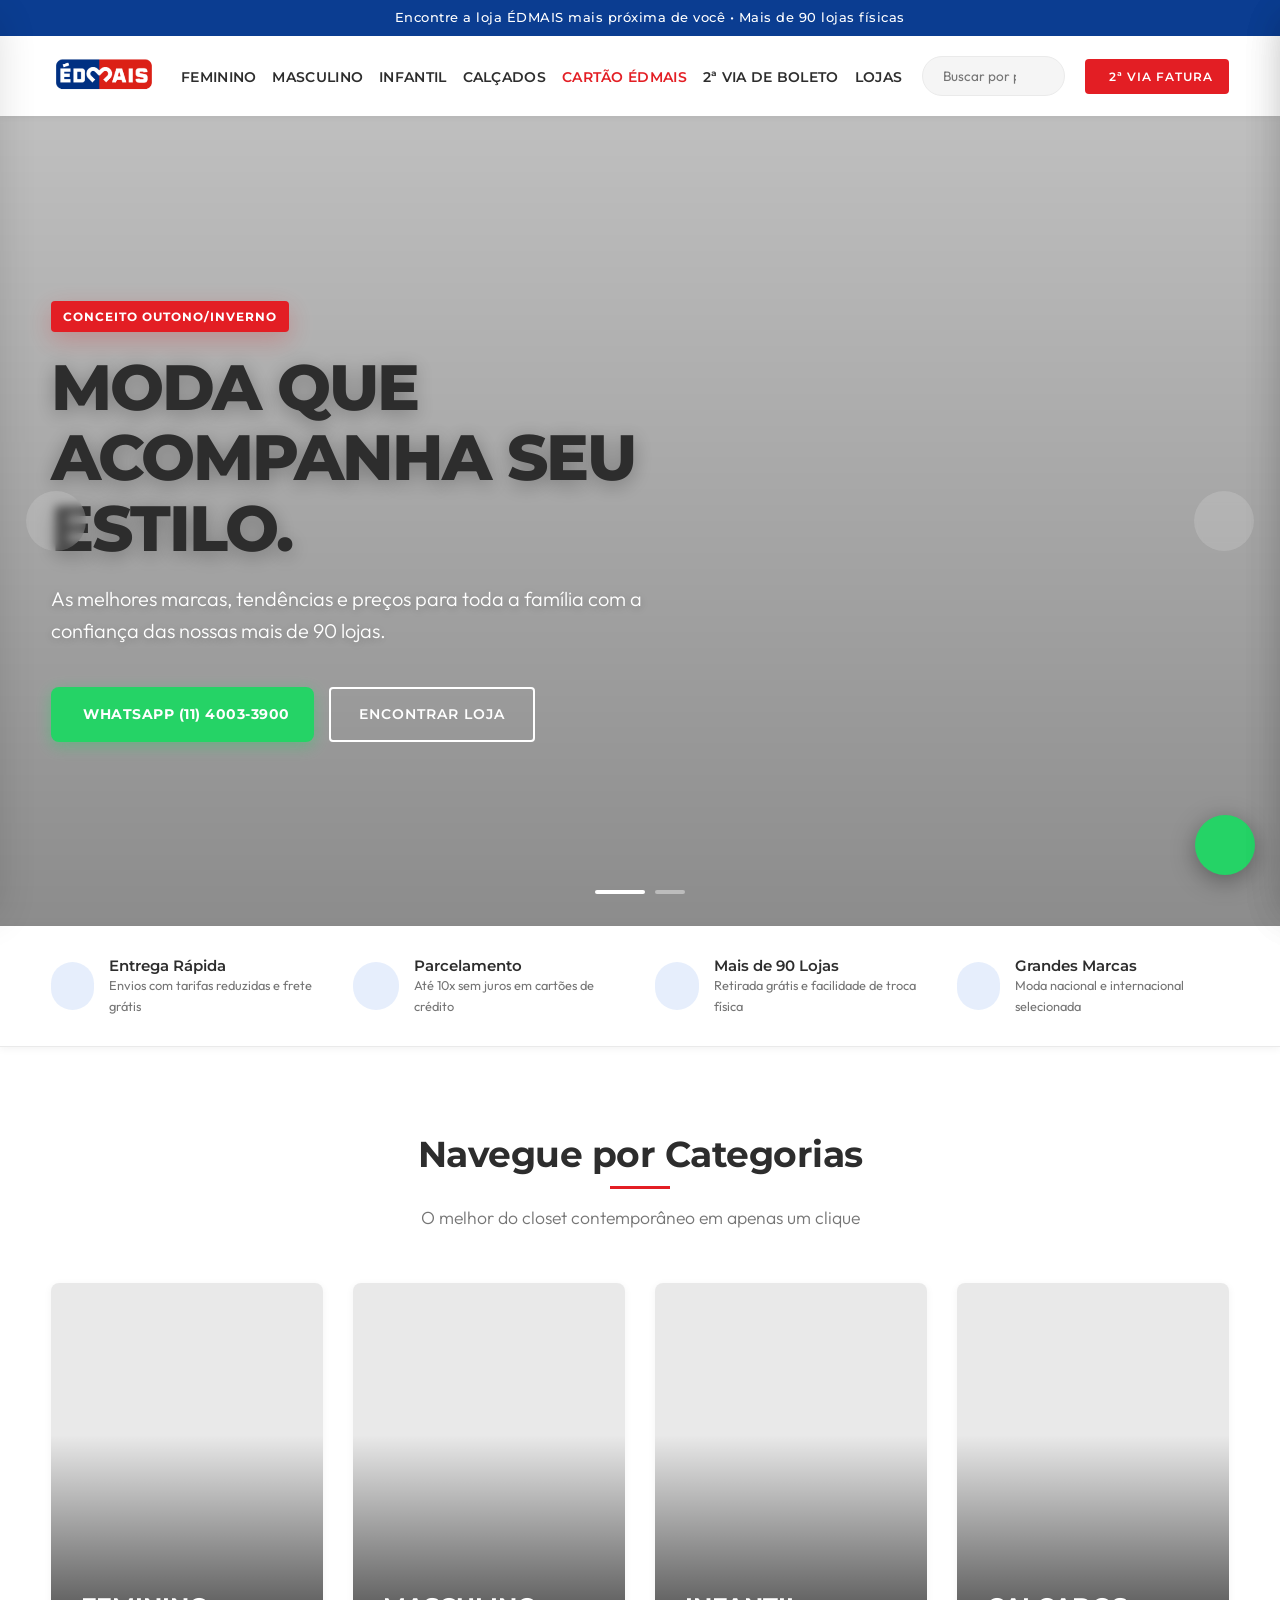
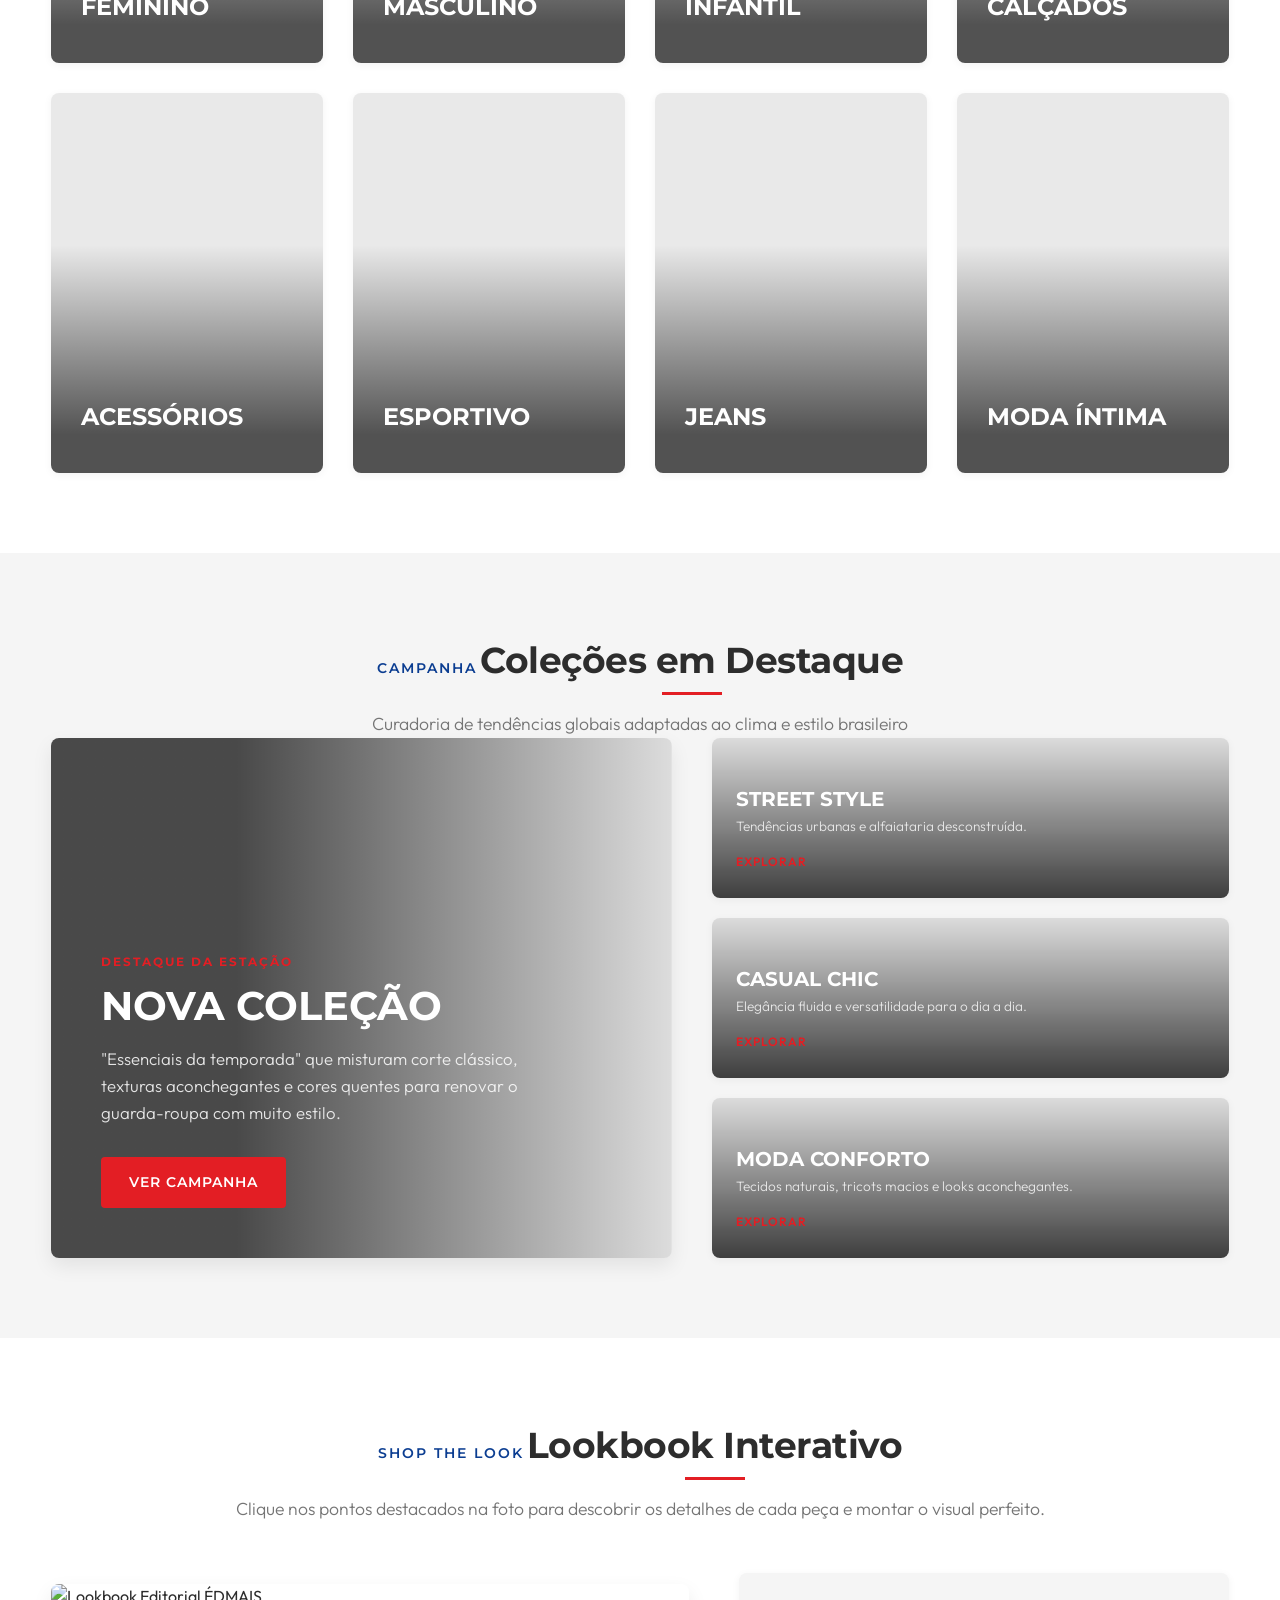
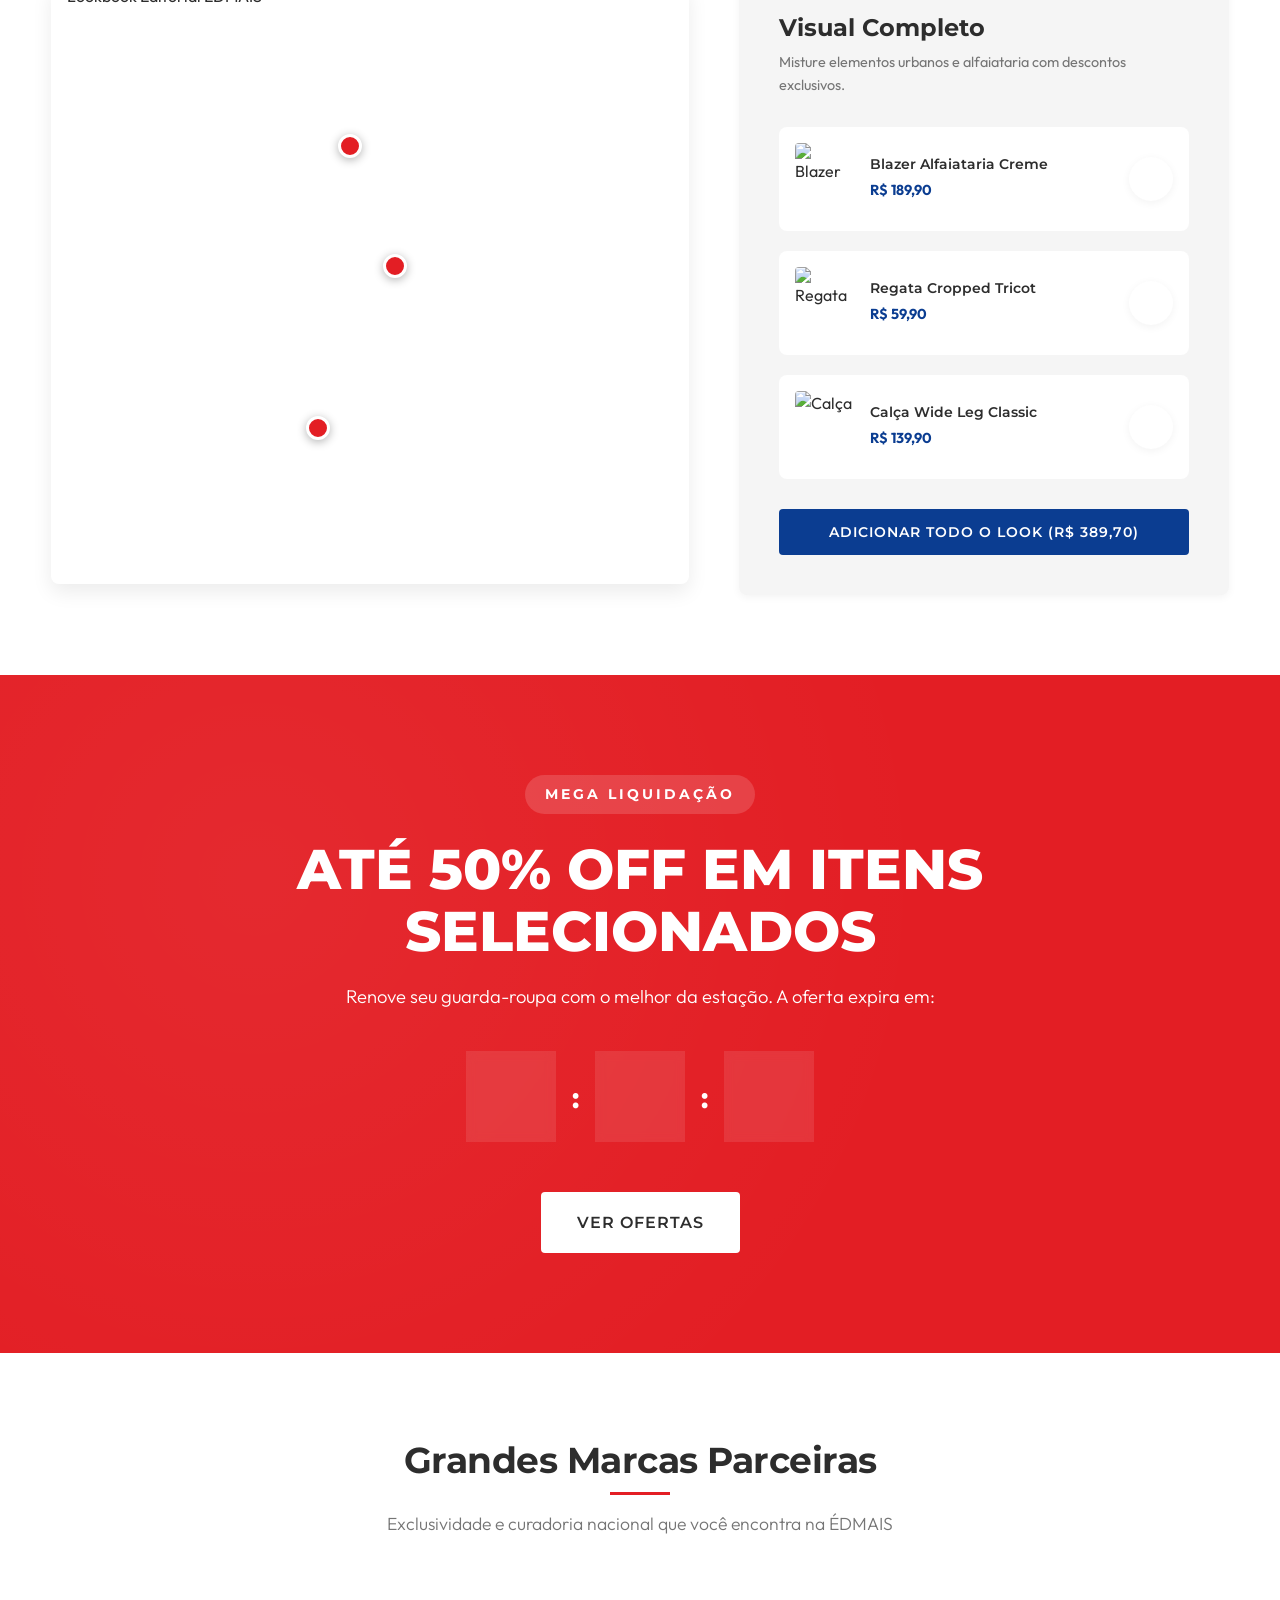
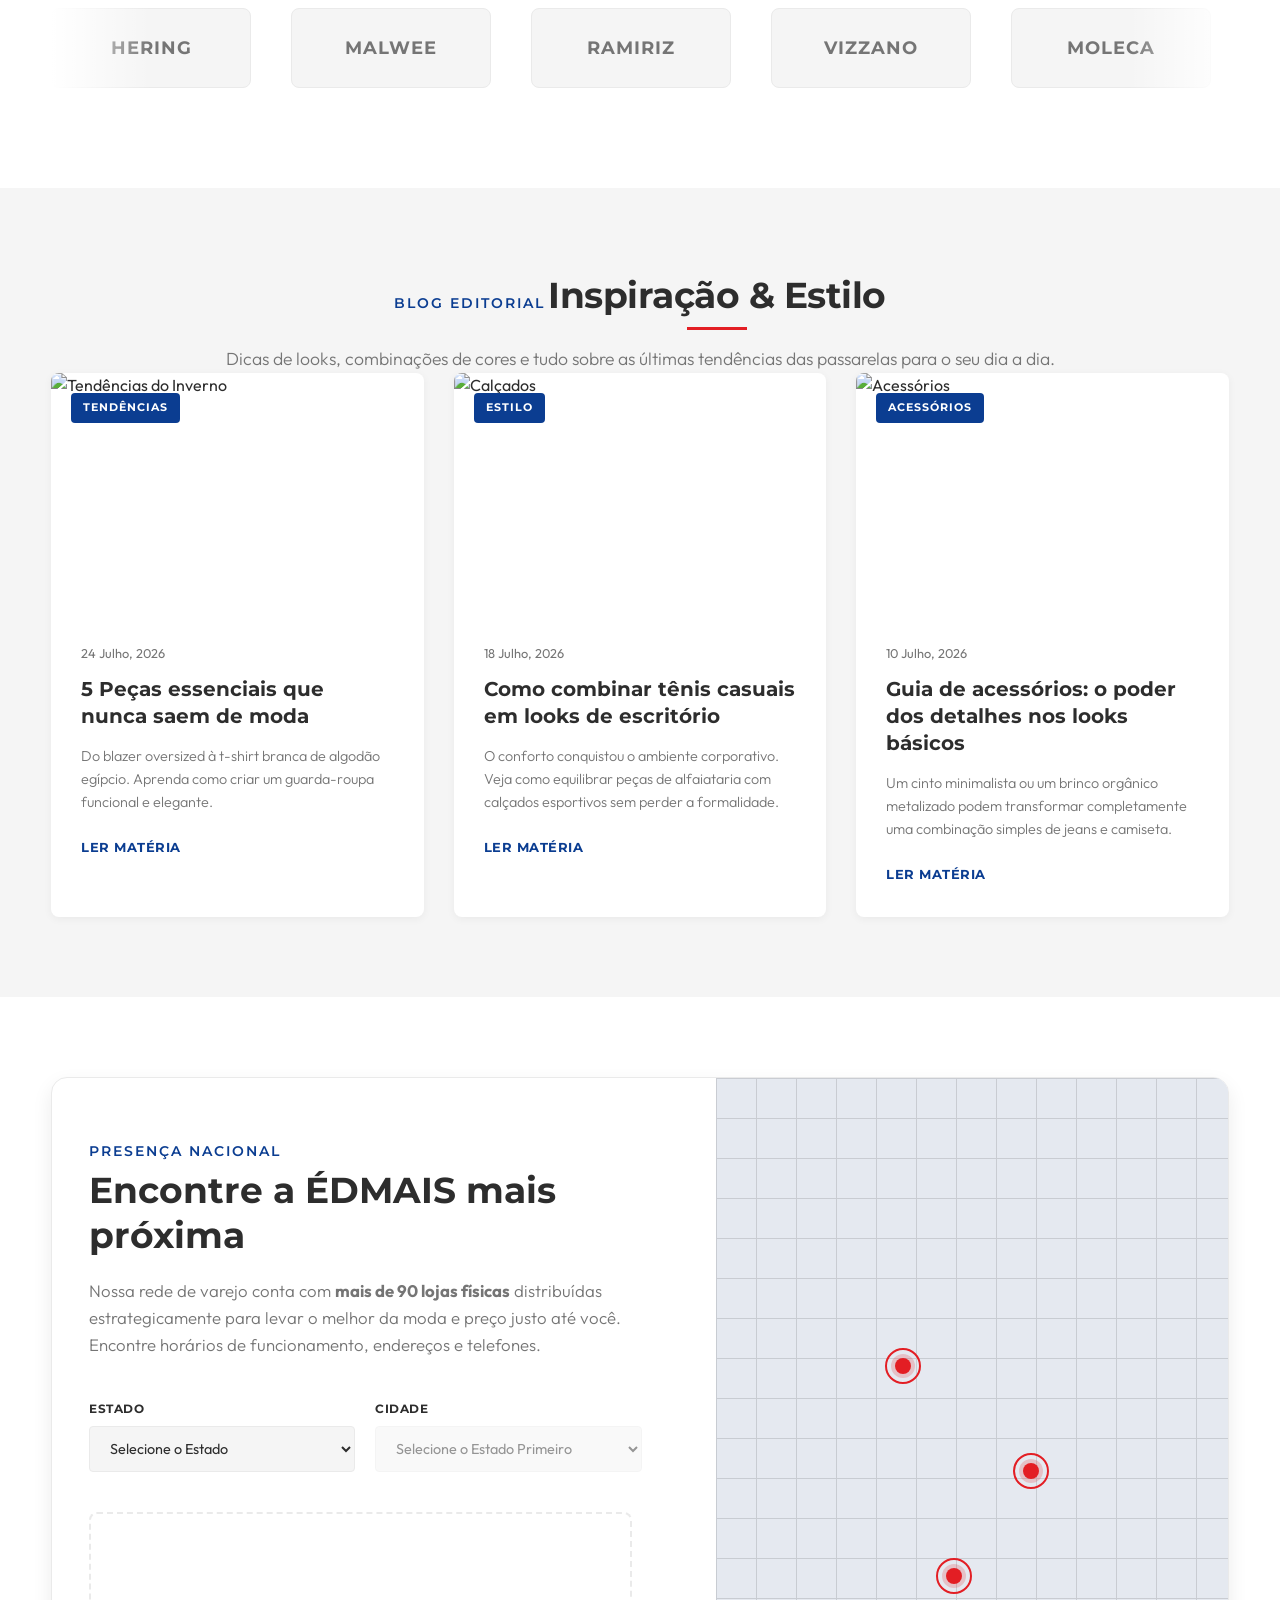
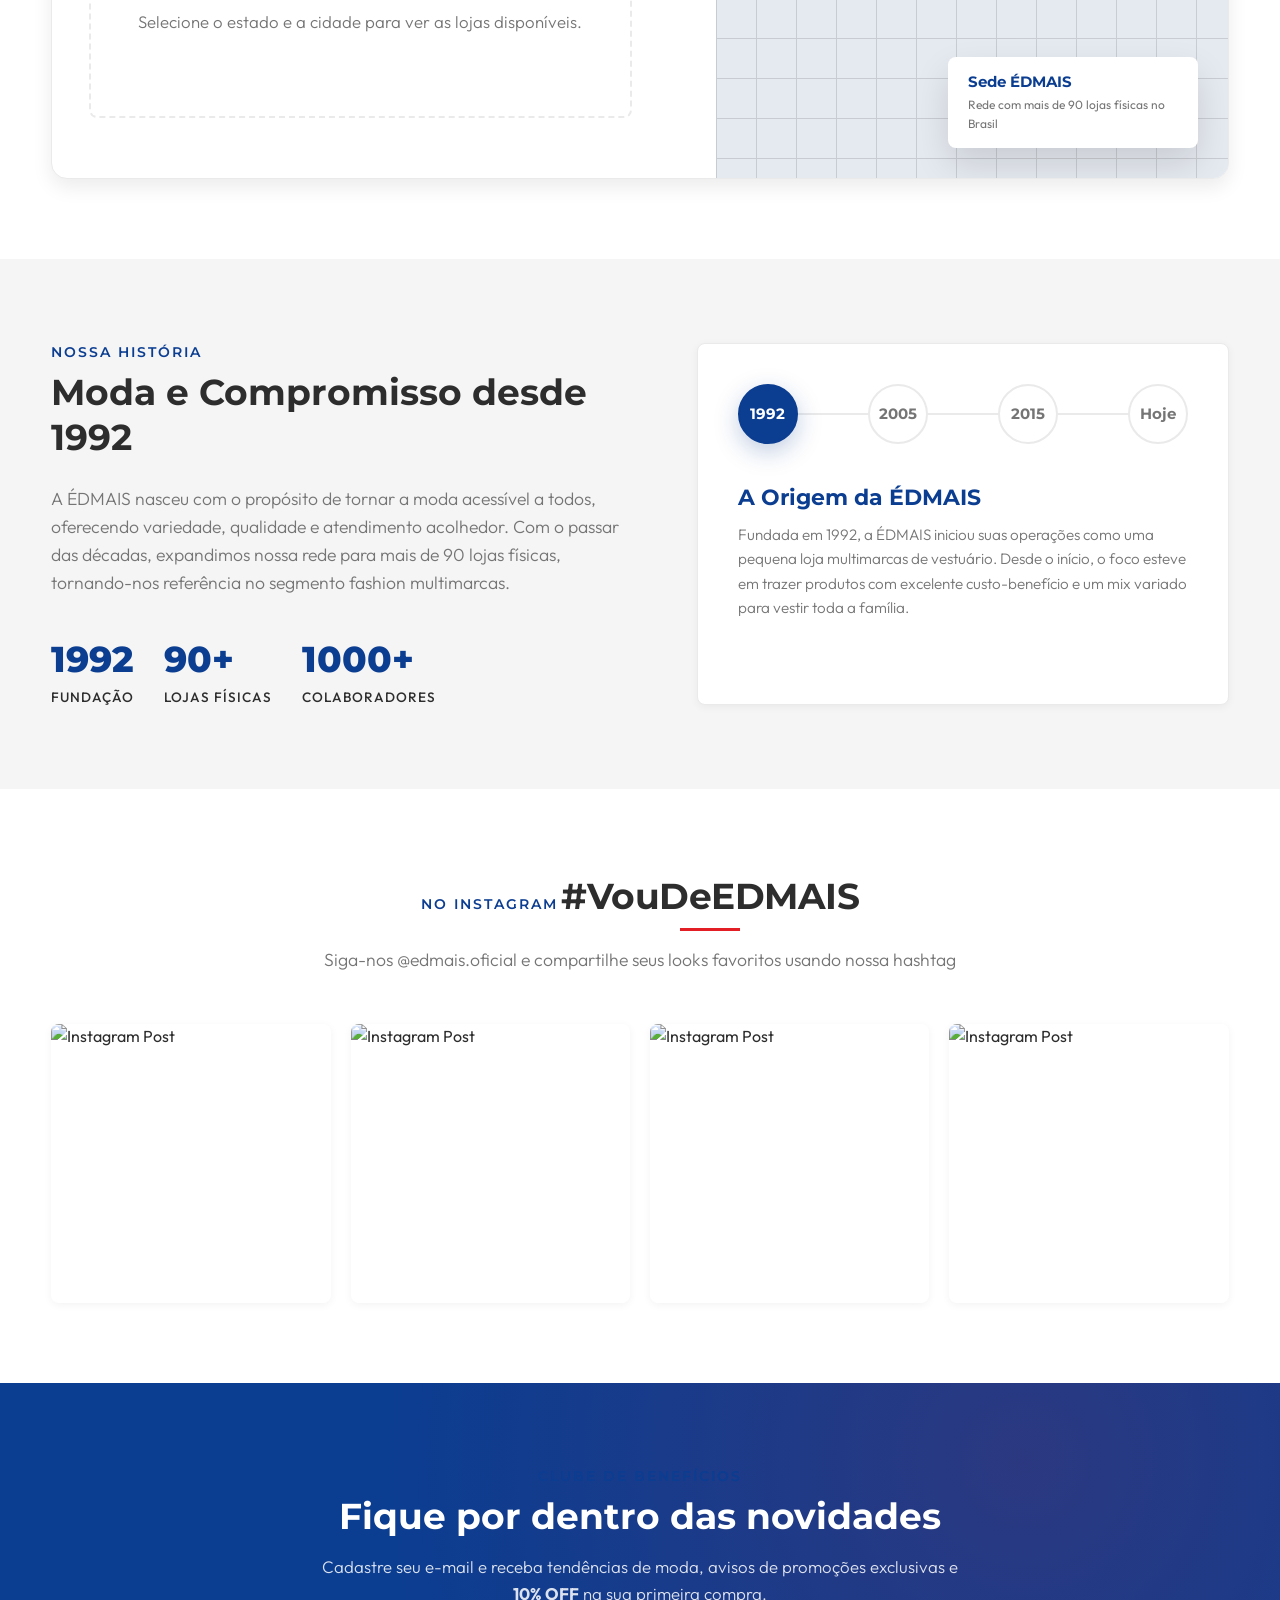
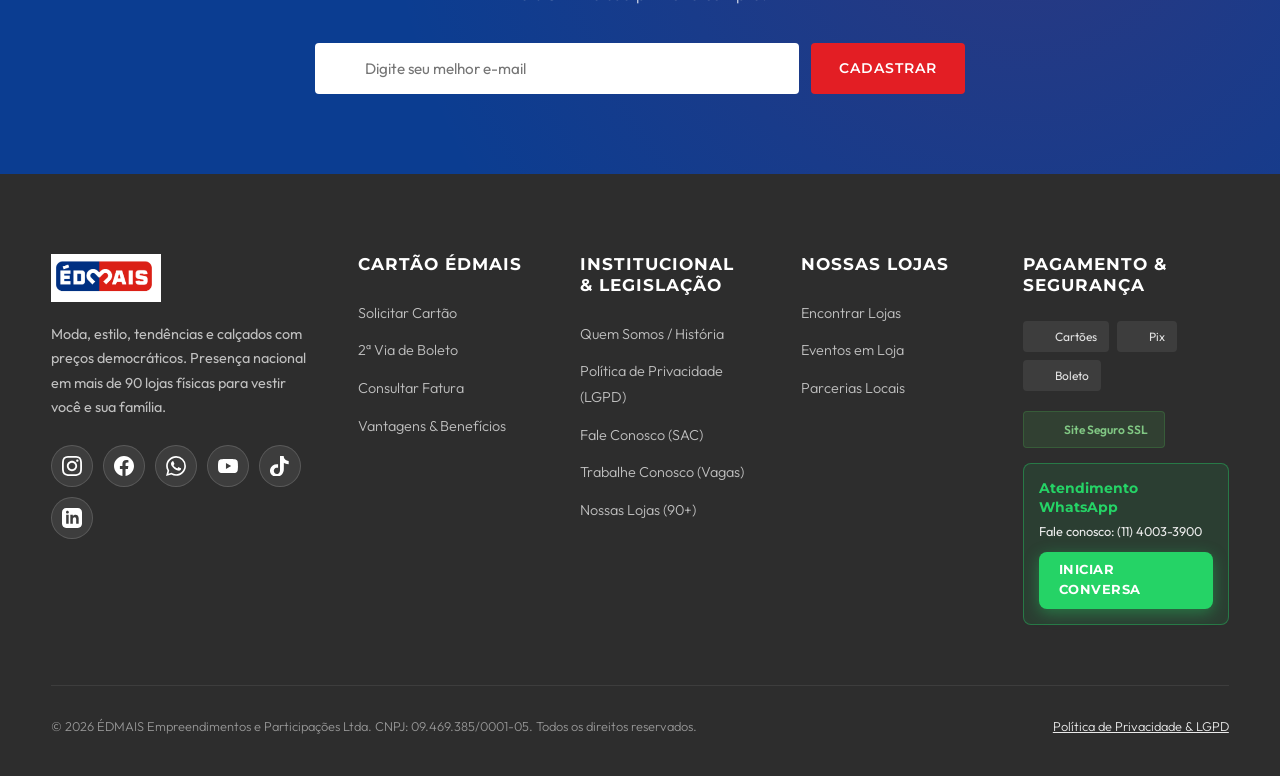
==== commit 0bee6fba: "Correct TikTok footer URL to @lojas.edmais across all pages" ====
--- a/index.html
+++ b/index.html
@@ -794,7 +794,7 @@
                     <a href="https://youtube.com/@lojasedmais" target="_blank" rel="noopener" aria-label="YouTube ÉDMAIS" title="YouTube ÉDMAIS" class="icon-youtube">
                         <svg viewBox="0 0 24 24" fill="currentColor"><path d="M23.498 6.186a3.016 3.016 0 0 0-2.122-2.136C19.505 3.545 12 3.545 12 3.545s-7.505 0-9.377.505A3.017 3.017 0 0 0 .502 6.186C0 8.07 0 12 0 12s0 3.93.502 5.814a3.016 3.016 0 0 0 2.122 2.136c1.871.505 9.376.505 9.376.505s7.505 0 9.377-.505a3.015 3.015 0 0 0 2.122-2.136C24 15.93 24 12 24 12s0-3.93-.502-5.814zM9.545 15.568V8.432L15.818 12l-6.273 3.568z"/></svg>
                     </a>
-                    <a href="https://tiktok.com/@lojasedmais" target="_blank" rel="noopener" aria-label="TikTok ÉDMAIS" title="TikTok @lojasedmais" class="icon-tiktok">
+                    <a href="https://tiktok.com/@lojas.edmais" target="_blank" rel="noopener" aria-label="TikTok ÉDMAIS" title="TikTok @lojas.edmais" class="icon-tiktok">
                         <svg viewBox="0 0 24 24" fill="currentColor"><path d="M12.525.02c1.31-.02 2.61-.01 3.91-.02.08 1.53.63 3.09 1.75 4.17 1.12 1.11 2.7 1.62 4.24 1.79v4.03c-1.44-.05-2.89-.35-4.2-.97-.57-.26-1.1-.59-1.62-.97v7.58c.01 2.24-.62 4.54-2.09 6.27-1.46 1.73-3.66 2.76-5.91 2.91-2.25.16-4.59-.44-6.3-1.92C.6 21.42-.24 19.16.03 16.92c.27-2.24 1.49-4.32 3.32-5.59 1.83-1.27 4.18-1.74 6.35-1.29v4.14c-1.07-.33-2.27-.2-3.23.36-.96.56-1.64 1.55-1.83 2.64-.19 1.09.12 2.23.82 3.08.7.85 1.79 1.34 2.89 1.3 1.1-.04 2.14-.58 2.77-1.48.63-.9.91-2.05.89-3.15V.02z"/></svg>
                     </a>
                     <a href="https://linkedin.com/company/lojasedmais" target="_blank" rel="noopener" aria-label="LinkedIn ÉDMAIS" title="LinkedIn ÉDMAIS" class="icon-linkedin">
